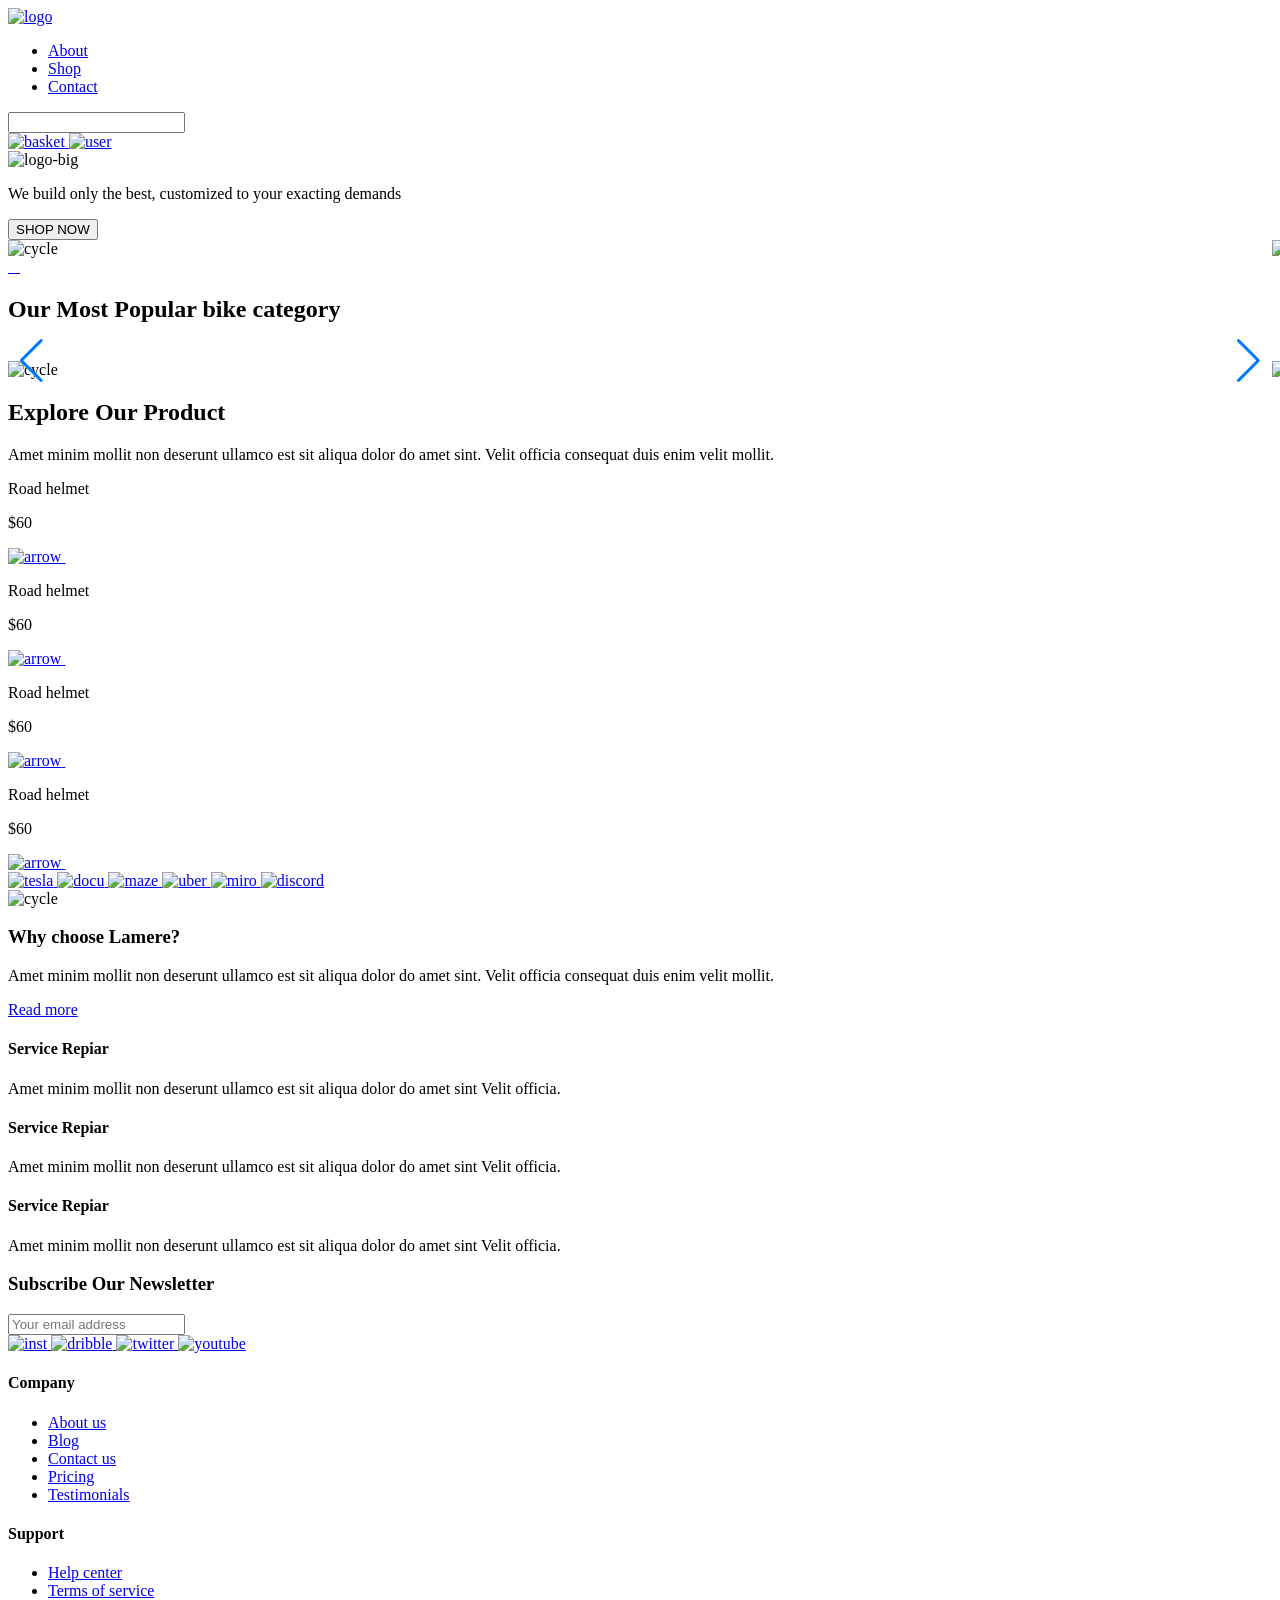
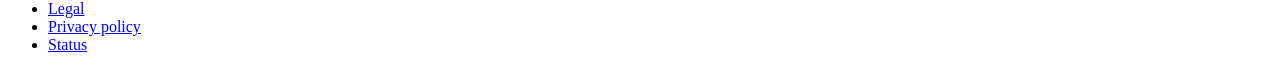
==== index.html @ ce0608e4 "Create index.html" ====
<!DOCTYPE html>
<html lang="ru">

<head>
   <title>LamereCycles</title>
   <meta http-equiv="Content-type" content="text/html;charset=UTF-8">
   <meta name="viewport" content="width=device-width">
   <link rel="stylesheet" href="https://cdn.jsdelivr.net/npm/swiper@9/swiper-bundle.min.css" />
   <link rel="stylesheet" href="./css/style.css">
   <link rel="shortcut icon" href="./favicon/favicon.ico">
</head>


<body>

   <div class="wrapper">
      <header class="header">
         <div class="container">
            <div class="header__row">
               <a class="header__logo" href="#">
                  <img src="./img/Icons/header-logo.svg" alt="logo">
               </a>
               <div class="header__burger">
                  <span></span>
               </div>
               <nav class="header__menu">
                  <ul class="header__list">
                     <li><a class="header__link contact-text" href="#about">About</a></li>
                     <li><a class="header__link contact-text" href="#shop">Shop</a></li>
                     <li><a class="header__link contact-text" href="#contact">Contact</a></li>
                  </ul>
               </nav>
               <div class="header__account">
                  <form action="#">
                     <input class="header__input" type="text">
                  </form>
                  <a class="header__basket" href="#">
                     <img src="./img/Icons/header-basket.svg" alt="basket">
                  </a>
                  <a class="header__user" href="#">
                     <img src="./img/Icons/header-user.svg" alt="user">
                  </a>
               </div>
            </div>
         </div>
      </header>
      <main class="content">
         <section class="about" id="about">
            <div class="container">
               <div class="about__wrapper">
                  <div class="about__row">
                     <div class="about__left">

                        <div class="about__title">

                           <img src="./img/Icons/about-logo.svg" alt="logo-big">
                        </div>
                        <p class="about__text text">
                           We build only the best, customized to your exacting demands
                        </p>
                        <button class="about__btn">SHOP NOW</button>
                     </div>
                     <div class="about__right">
                        <div class="about__right-wrapper">
                           <div class="about-slider swiper-container">
                              <div class="about-slider__wrapper swiper-wrapper">
                                 <div class="about-slider__slide swiper-slide">
                                    <div class="about-slider__img">
                                       <img src="./img/Content/about-cycle.png" alt="cycle">
                                    </div>
                                 </div>
                                 <div class="about-slider__slide swiper-slide">
                                    <div class="about-slider__img">
                                       <img src="./img/Content/about-cycle.png" alt="cycle">
                                    </div>
                                 </div>
                                 <div class="about-slider__slide swiper-slide">
                                    <div class="about-slider__img">
                                       <img src="./img/Content/about-cycle.png" alt="cycle">
                                    </div>
                                 </div>
                              </div>
                           </div>
                           <div class="about-pagination"></div>
                        </div>
                     </div>
                  </div>
                  <div class="about__links">
                     <a class="about__link" href="#">
                        <img src="./img/Icons/about-google.svg" alt="">
                     </a>
                     <a class="about__link" href="#">
                        <img src="./img/Icons/about-twitter.svg" alt="">
                     </a>
                     <a class="about__link" href="#">
                        <img src="./img/Icons/about-in.svg" alt="">
                     </a>
                     <a class="about__link" href="#">
                        <img src="./img/Icons/about-inst.svg" alt="">
                     </a>
                  </div>
               </div>
            </div>
         </section>

         <section class="category">

            <div class="container">
               <div class="category__wrapper">
                  <h2 class="category__title title">Our Most Popular bike category</h2>
                  <div class="category-slider swiper-container">
                     <div class="category-slider__wrapper swiper-wrapper">
                        <div class="category-slider__slide swiper-slide">
                           <div class="category-slider__img-row">
                              <div class="category-slider__left-wrapper">
                                 <div class="category-slider-in swiper-container">
                                    <div class="category-slider-in__wrapper swiper-wrapper">
                                       <div class="category-slider-in__slide swiper-slide">
                                          <div class="category-slider-in__img">
                                             <img src="./img/Content/category-1.jpg" alt="">
                                          </div>
                                       </div>
                                       <div class="category-slider-in__slide swiper-slide">
                                          <div class="category-slider-in__img">
                                             <img src="./img/Content/category-1.jpg" alt="">
                                          </div>
                                       </div>
                                       <div class="category-slider-in__slide swiper-slide">
                                          <div class="category-slider-in__img">
                                             <img src="./img/Content/category-1.jpg" alt="">
                                          </div>
                                       </div>
                                       <div class="category-slider-in__slide swiper-slide">
                                          <div class="category-slider-in__img">
                                             <img src="./img/Content/category-1.jpg" alt="">
                                          </div>
                                       </div>
                                    </div>

                                 </div>
                                 <div class="category-next swiper-button-next"></div>
                                 <div class="category-prev swiper-button-prev"></div>
                              </div>
                              <div class="category-slider__right">
                                 <img src="./img/Content/category-2.jpg" alt="cycle">
                              </div>
                           </div>
                        </div>
                        <div class="category-slider__slide swiper-slide">
                           <div class="category-slider__img-row">
                              <div class="category-slider__left-wrapper">
                                 <div class="category-slider-in swiper-container">
                                    <div class="category-slider-in__wrapper swiper-wrapper">
                                       <div class="category-slider-in__slide swiper-slide">
                                          <div class="category-slider-in__img">
                                             <img src="./img/Content/category-1.jpg" alt="">
                                          </div>
                                       </div>
                                       <div class="category-slider-in__slide swiper-slide">
                                          <div class="category-slider-in__img">
                                             <img src="./img/Content/category-1.jpg" alt="">
                                          </div>
                                       </div>
                                       <div class="category-slider-in__slide swiper-slide">
                                          <div class="category-slider-in__img">
                                             <img src="./img/Content/category-1.jpg" alt="">
                                          </div>
                                       </div>
                                       <div class="category-slider-in__slide swiper-slide">
                                          <div class="category-slider-in__img">
                                             <img src="./img/Content/category-1.jpg" alt="">
                                          </div>
                                       </div>
                                    </div>

                                 </div>
                                 <div class="category-next swiper-button-next"></div>
                                 <div class="category-prev swiper-button-prev"></div>
                              </div>
                              <div class="category-slider__right">
                                 <img src="./img/Content/category-2.jpg" alt="cycle">
                              </div>
                           </div>
                        </div>
                        <div class="category-slider__slide swiper-slide">
                           <div class="category-slider__img-row">
                              <div class="category-slider__left-wrapper">
                                 <div class="category-slider-in swiper-container">
                                    <div class="category-slider-in__wrapper swiper-wrapper">
                                       <div class="category-slider-in__slide swiper-slide">
                                          <div class="category-slider-in__img">
                                             <img src="./img/Content/category-1.jpg" alt="">
                                          </div>
                                       </div>
                                       <div class="category-slider-in__slide swiper-slide">
                                          <div class="category-slider-in__img">
                                             <img src="./img/Content/category-1.jpg" alt="">
                                          </div>
                                       </div>
                                       <div class="category-slider-in__slide swiper-slide">
                                          <div class="category-slider-in__img">
                                             <img src="./img/Content/category-1.jpg" alt="">
                                          </div>
                                       </div>
                                       <div class="category-slider-in__slide swiper-slide">
                                          <div class="category-slider-in__img">
                                             <img src="./img/Content/category-1.jpg" alt="">
                                          </div>
                                       </div>
                                    </div>

                                 </div>
                                 <div class="category-next swiper-button-next"></div>
                                 <div class="category-prev swiper-button-prev"></div>
                              </div>
                              <div class="category-slider__right">
                                 <img src="./img/Content/category-2.jpg" alt="cycle">
                              </div>
                           </div>
                        </div>
                        <div class="category-slider__slide swiper-slide">
                           <div class="category-slider__img-row">
                              <div class="category-slider__left-wrapper">
                                 <div class="category-slider-in swiper-container">
                                    <div class="category-slider-in__wrapper swiper-wrapper">
                                       <div class="category-slider-in__slide swiper-slide">
                                          <div class="category-slider-in__img">
                                             <img src="./img/Content/category-1.jpg" alt="">
                                          </div>
                                       </div>
                                       <div class="category-slider-in__slide swiper-slide">
                                          <div class="category-slider-in__img">
                                             <img src="./img/Content/category-1.jpg" alt="">
                                          </div>
                                       </div>
                                       <div class="category-slider-in__slide swiper-slide">
                                          <div class="category-slider-in__img">
                                             <img src="./img/Content/category-1.jpg" alt="">
                                          </div>
                                       </div>
                                       <div class="category-slider-in__slide swiper-slide">
                                          <div class="category-slider-in__img">
                                             <img src="./img/Content/category-1.jpg" alt="">
                                          </div>
                                       </div>
                                    </div>

                                 </div>
                                 <div class="category-next swiper-button-next"></div>
                                 <div class="category-prev swiper-button-prev"></div>
                              </div>
                              <div class="category-slider__right">
                                 <img src="./img/Content/category-2.jpg" alt="cycle">
                              </div>
                           </div>
                        </div>

                     </div>
                  </div>
                  <div class="category-pagination swiper-pagination"></div>

               </div>
            </div>
         </section>


         <section class="explore" id="shop">
            <div class="container">
               <div class="explore__content">
                  <h2 class="explore__title title">Explore Our Product</h2>
                  <div class="explore__text text">Amet minim mollit non deserunt ullamco est sit aliqua dolor do amet
                     sint. Velit officia consequat duis enim velit mollit. </div>
               </div>
               <div class="explore__wrapper">
                  <div class="explore__row">
                     <div class="explore__item explore__item--helmet">
                        <div class="explore__item-content">
                           <p class="explore__item-text">Road helmet </p>
                           <p class="explore__item-price">$60</p>

                        </div>
                        <a class="explore__item-arrow" href="#">
                           <img src="./img/Icons/explore-arrow.svg" alt="arrow">
                        </a>
                        <img src="./img/Content/explore-helmet.jpg" alt="">
                     </div>
                     <div class="explore__item explore__item--bottle">
                        <div class="explore__item-content">
                           <p class="explore__item-text">Road helmet </p>
                           <p class="explore__item-price">$60</p>
                        </div>
                        <a class="explore__item-arrow" href="#">
                           <img src="./img/Icons/explore-arrow.svg" alt="arrow">
                        </a>
                        <img src="./img/Content/explore-bottle.jpg" alt="">
                     </div>
                     <div class="explore__item explore__item--pump">
                        <div class="explore__item-content">
                           <p class="explore__item-text">Road helmet </p>
                           <p class="explore__item-price">$60</p>
                        </div>
                        <a class="explore__item-arrow" href="#">
                           <img src="./img/Icons/explore-arrow.svg" alt="arrow">
                        </a>
                        <img src="./img/Content/explore-pump.jpg" alt="">
                     </div>
                     <div class="explore__item explore__item--kit">
                        <div class="explore__item-content">
                           <p class="explore__item-text">Road helmet </p>
                           <p class="explore__item-price">$60</p>
                        </div>
                        <a class="explore__item-arrow" href="#">
                           <img src="./img/Icons/explore-arrow.svg" alt="arrow">
                        </a>
                        <img src="./img/Content/explore-kit.jpg" alt="">
                     </div>

                  </div>
               </div>
            </div>
         </section>


         <section class="choose">
            <div class="container">
               <div class="choose__wrapper">
                  <div class="choose__companies">
                     <a class="choose__img-companies" href="#">
                        <img src="./img/Icons/choose-tesla.svg" alt="tesla">
                     </a>
                     <a class="choose__img-companies" href="#">
                        <img src="./img/Icons/choose-docu.svg" alt="docu">
                     </a>
                     <a class="choose__img-companies" href="#">
                        <img src="./img/Icons/choose-maze.svg" alt="maze">
                     </a>
                     <a class="choose__img-companies" href="#">
                        <img src="./img/Icons/choose-uber.svg" alt="uber">
                     </a>
                     <a class="choose__img-companies" href="#">
                        <img src="./img/Icons/choose-miro.svg" alt="miro">
                     </a>
                     <a class="choose__img-companies" href="#">
                        <img src="./img/Icons/choose-discord.svg" alt="discord">
                     </a>
                  </div>
                  <div class="choose__row">
                     <div class="choose__left">
                        <div class="choose__img">
                           <img src="./img/Content/choose-cycle.jpg" alt="cycle">
                        </div>
                     </div>
                     <div class="choose__right">
                        <h3 class="choose__title title">Why choose Lamere?</h3>
                        <p class="choose__text text">Amet minim mollit non deserunt ullamco est sit aliqua dolor do amet
                           sint. Velit officia consequat duis enim velit mollit. </p>
                        <a class="choose__link text" href="#">Read more</a>
                     </div>
                  </div>
                  <div class="choose__products">
                     <div class="choose__product">
                        <h4 class="choose__product-title title">Service Repiar</h4>
                        <p class="choose__product-text text">
                           Amet minim mollit non deserunt ullamco est sit aliqua dolor do amet sint Velit officia.
                        </p>
                     </div>
                     <div class="choose__product">
                        <h4 class="choose__product-title title">Service Repiar</h4>
                        <p class="choose__product-text text">
                           Amet minim mollit non deserunt ullamco est sit aliqua dolor do amet sint Velit officia.
                        </p>
                     </div>
                     <div class="choose__product">
                        <h4 class="choose__product-title title">Service Repiar</h4>
                        <p class="choose__product-text text">
                           Amet minim mollit non deserunt ullamco est sit aliqua dolor do amet sint Velit officia.
                        </p>
                     </div>
                  </div>
               </div>
            </div>
         </section>
      </main>
      <footer class="footer" id="contact">
         <div class="container">
            <div class="footer__wrapper">
               <div class="footer__row">
                  <div class="footer__subscribe">
                     <h3 class="footer__title">Subscribe Our Newsletter</h3>
                     <div class="footer__input">
                        <input type="text" placeholder="Your email address">
                     </div>
                     <div class="footer__logos">
                        <a class="footer__logo" href="#">
                           <img src="./img/Icons/footer-inst.svg" alt="inst">
                        </a>
                        <a class="footer__logo" href="#">
                           <img src="./img/Icons/footer-dribbble.svg" alt="dribble">
                        </a>
                        <a class="footer__logo" href="#">
                           <img src="./img/Icons/footer-twitter.svg" alt="twitter">
                        </a>
                        <a class="footer__logo" href="#">
                           <img src="./img/Icons/footer-youtube.svg" alt="youtube">
                        </a>
                     </div>
                  </div>
                  <div class="footer__info">
                     <div class="footer__item">
                        <h4 class="footer__subtitle">Company</h4>
                        <ul class="footer__list">
                           <li><a class="footer__link" href="#">About us</a></li>
                           <li><a class="footer__link" href="#">Blog</a></li>
                           <li><a class="footer__link" href="#">Contact us</a></li>
                           <li><a class="footer__link" href="#">Pricing</a></li>
                           <li><a class="footer__link" href="#">Testimonials</a></li>
                        </ul>
                     </div>
                     <div class="footer__item">
                        <h4 class="footer__subtitle">Support</h4>
                        <ul class="footer__list">
                           <li><a class="footer__link" href="#">Help center</a></li>
                           <li><a class="footer__link" href="#">Terms of service</a></li>
                           <li><a class="footer__link" href="#">Legal</a></li>
                           <li><a class="footer__link" href="#">Privacy policy</a></li>
                           <li><a class="footer__link" href="#">Status</a></li>
                        </ul>
                     </div>
                  </div>
               </div>
            </div>
         </div>
      </footer>
   </div>
   <script src="https://cdn.jsdelivr.net/npm/swiper@9/swiper-bundle.min.js"></script>
   <script src="./js/jquery-3.6.3.min.js"></script>
   <script src="./js/main.js"></script>
</body>

</html>
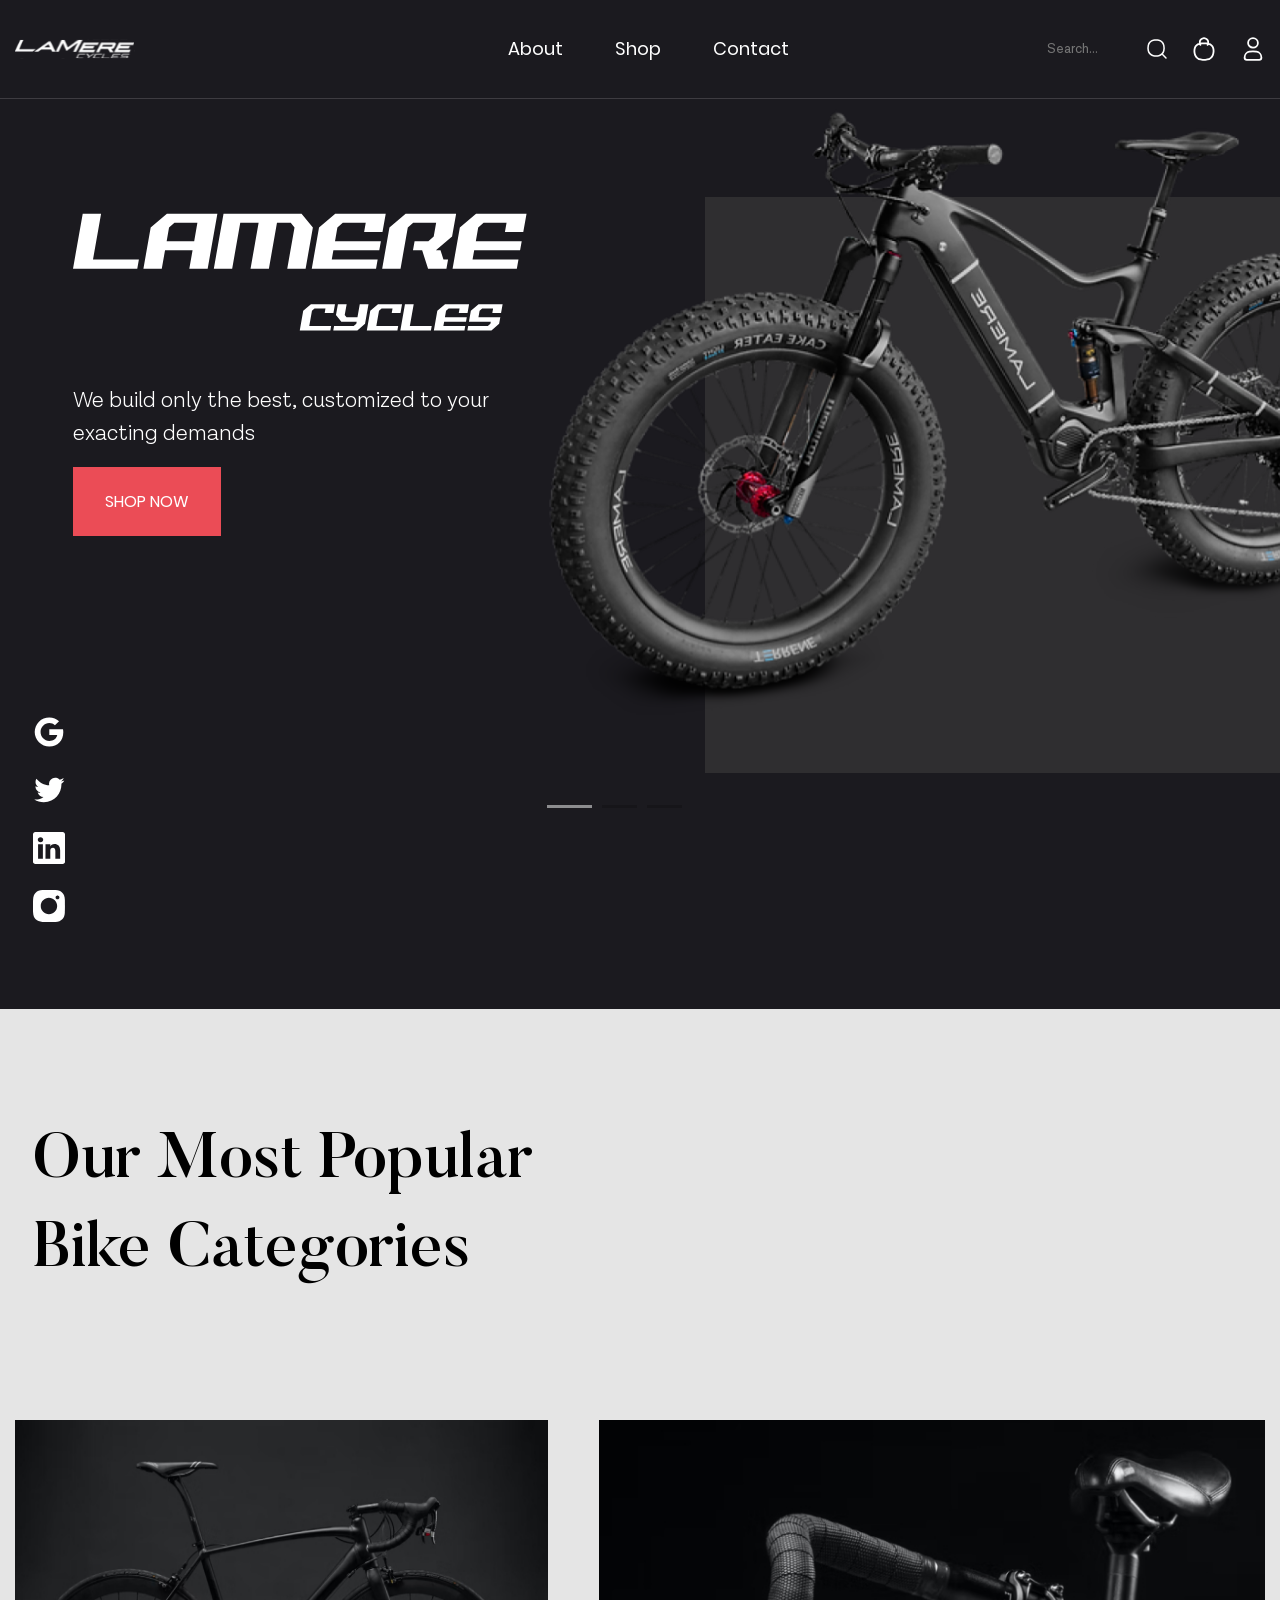
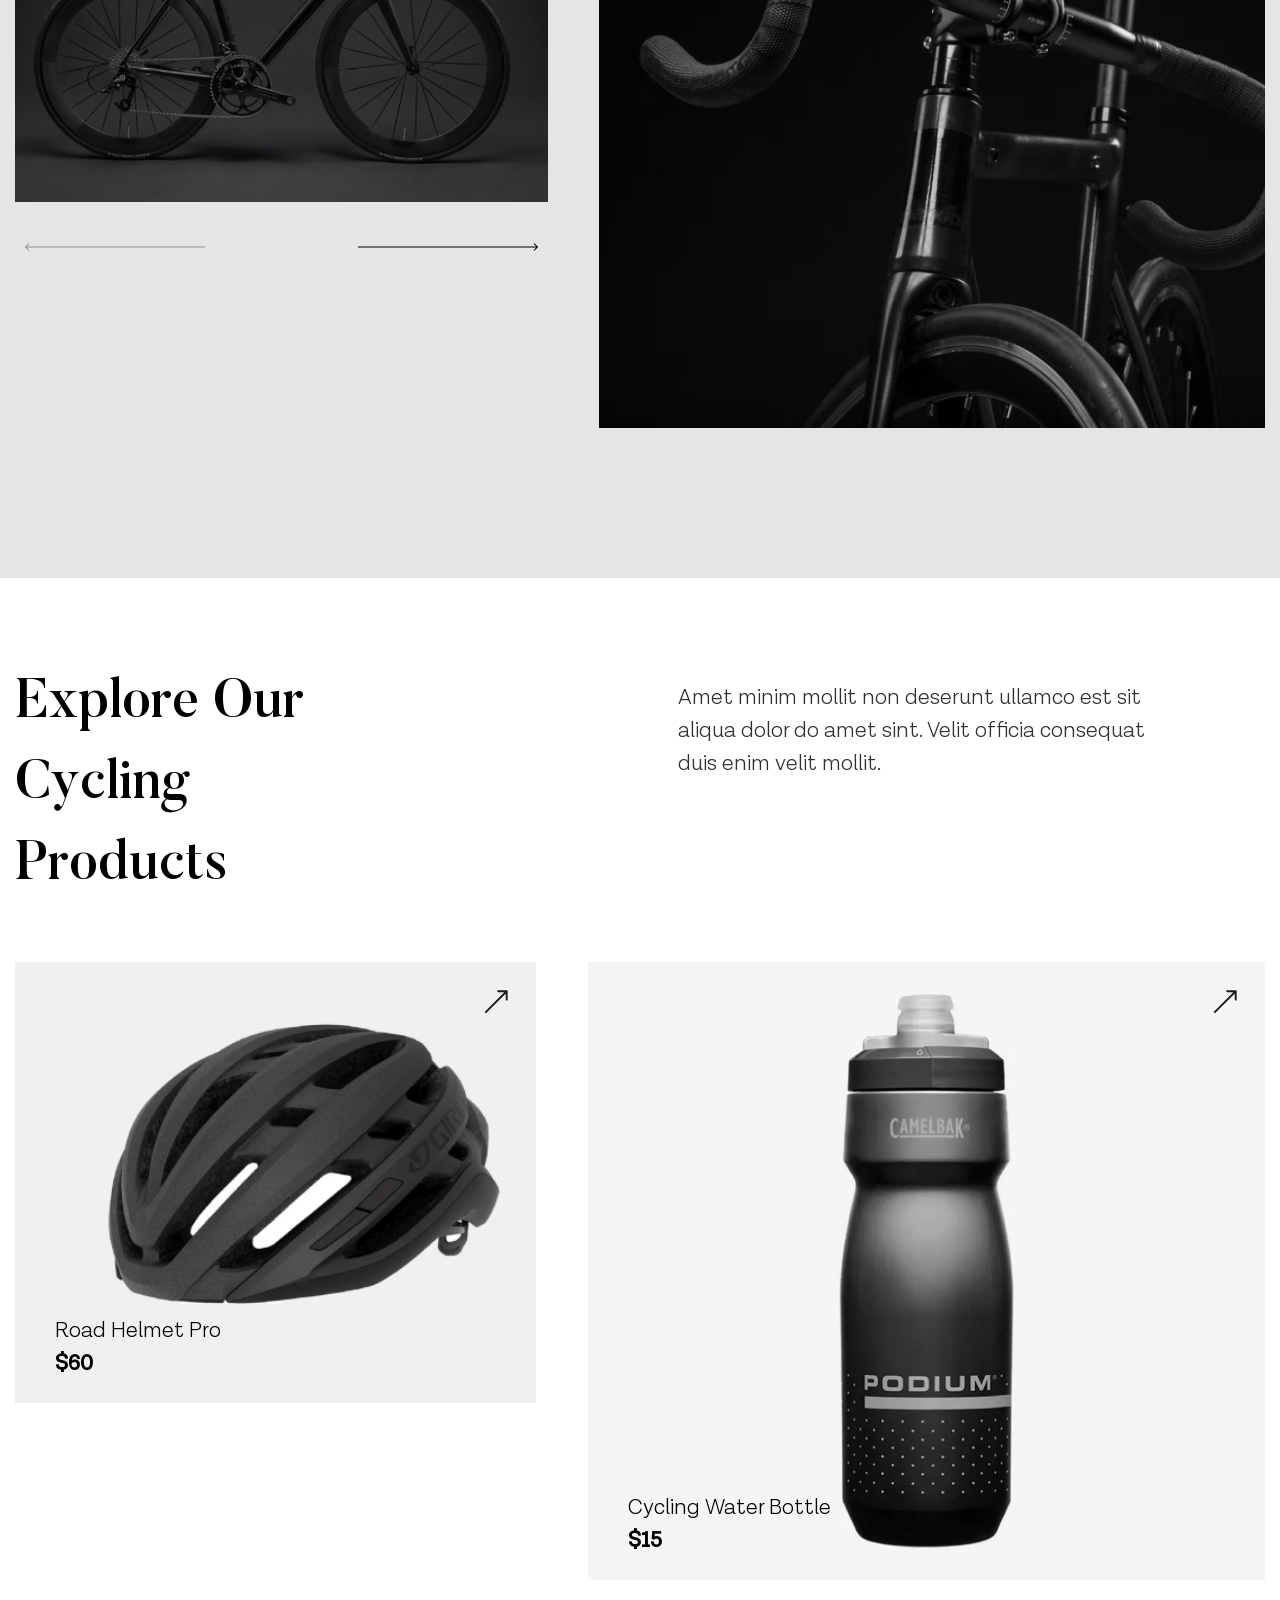
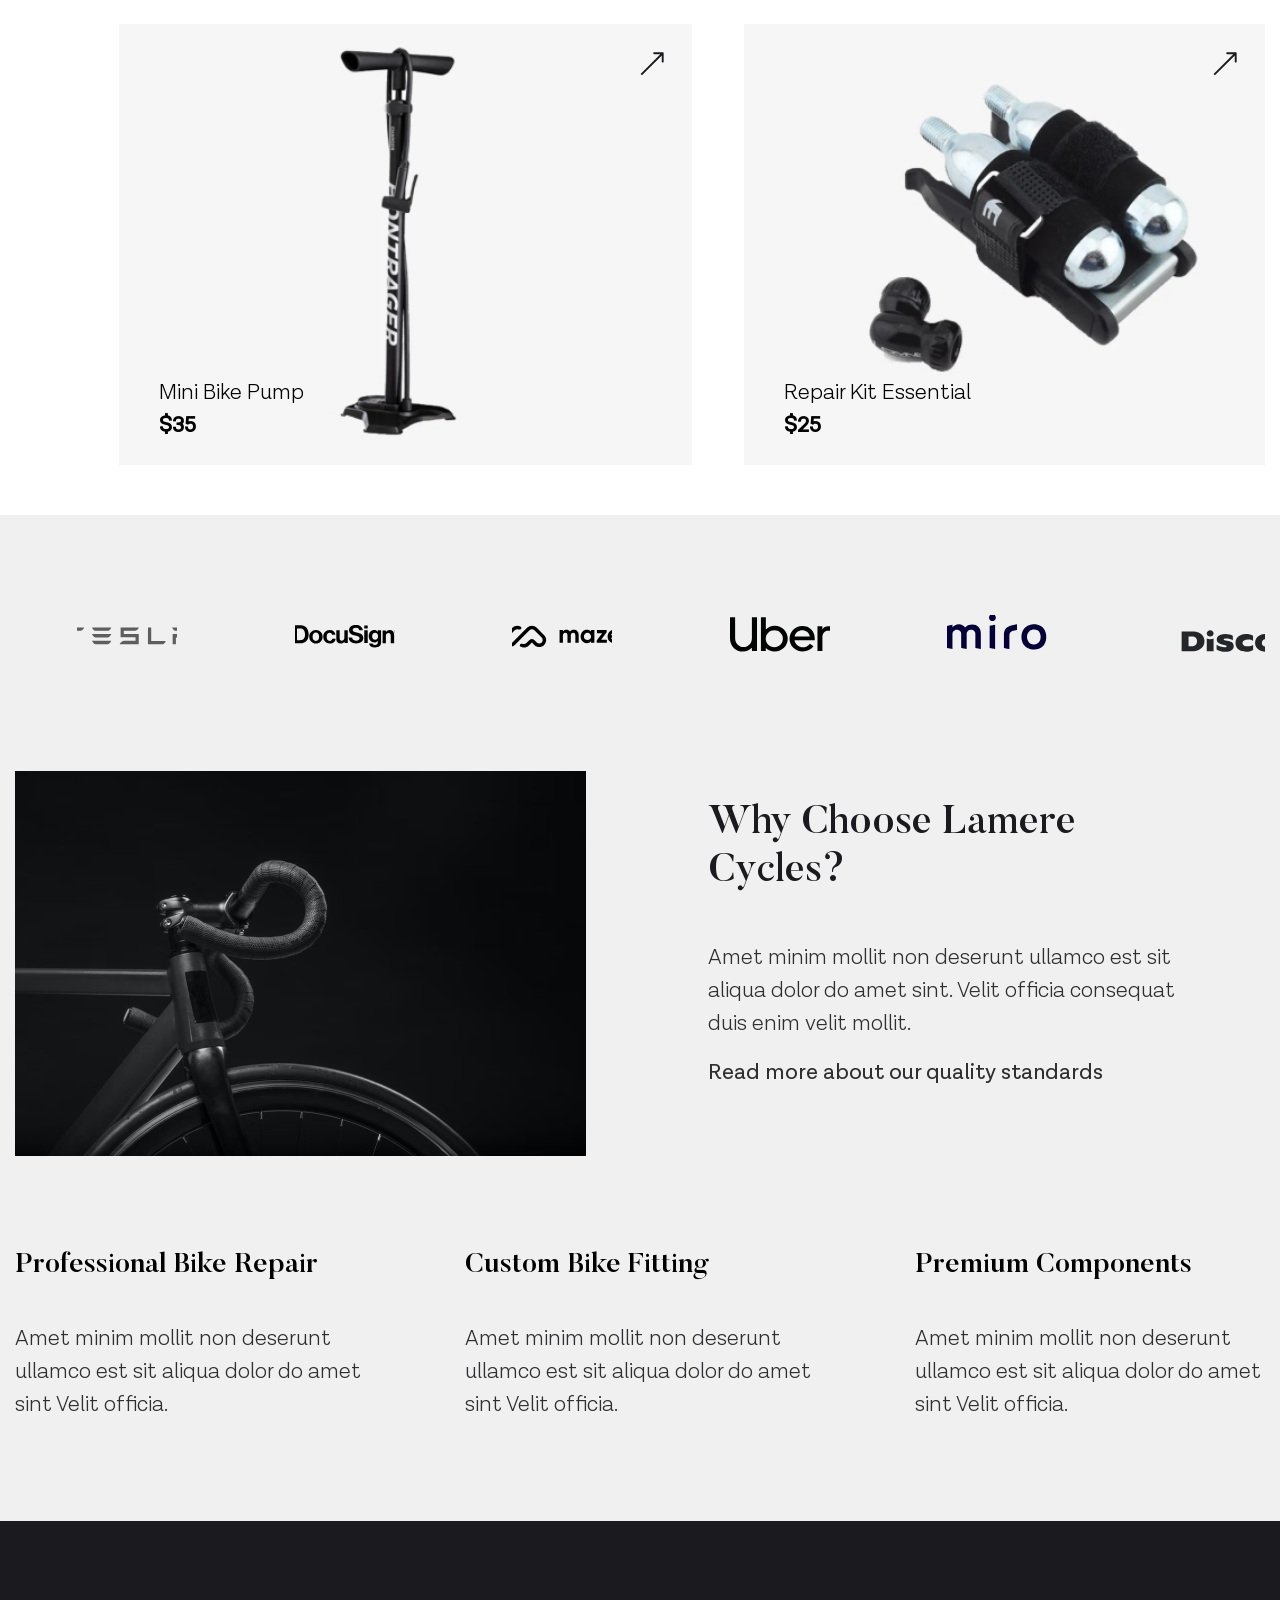
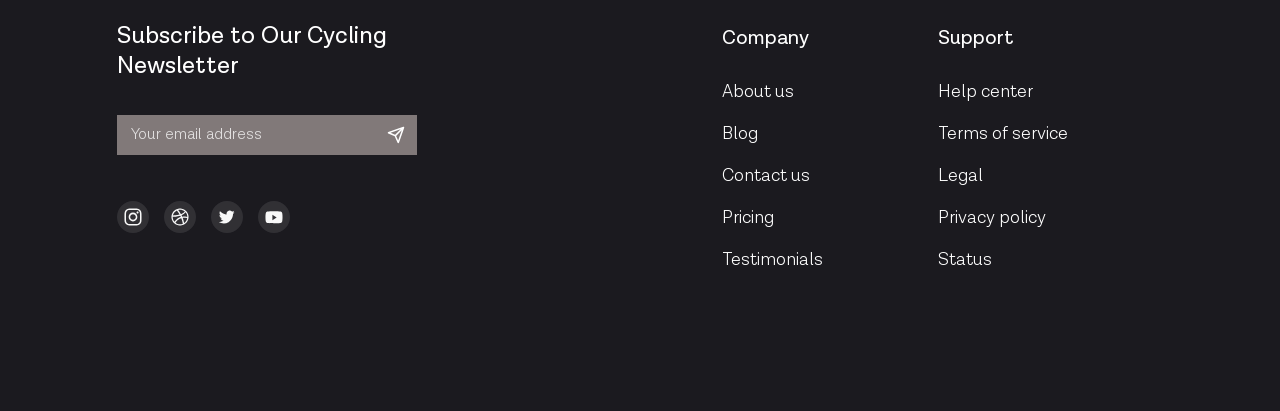
==== commit 0265b3e4: "Update index.html" ====
--- a/index.html
+++ b/index.html
@@ -2,28 +2,40 @@
 <html lang="ru">
 
 <head>
-   <title>LamereCycles</title>
+   <title>LamereCycles - Premium Custom Bicycles & Cycling Accessories</title>
    <meta http-equiv="Content-type" content="text/html;charset=UTF-8">
-   <meta name="viewport" content="width=device-width">
+   <meta name="viewport" content="width=device-width, initial-scale=1.0">
+   <meta name="description" content="LamereCycles - создаем лучшие велосипеды, customized to your exacting demands. Premium bicycles, cycling accessories and repair services.">
+   <meta name="keywords" content="велосипеды, cycling, bicycles, bike shop, cycling accessories, bike repair, custom bikes">
+   <link rel="canonical" href="https://lamerecycles.com/">
+   <meta property="og:title" content="LamereCycles - Premium Custom Bicycles">
+   <meta property="og:description" content="We build only the best bicycles, customized to your exacting demands">
+   <meta property="og:type" content="website">
+   <meta property="og:url" content="https://lamerecycles.com/">
+   <meta property="og:image" content="https://lamerecycles.com/img/Content/about-cycle.png">
+   <meta name="twitter:card" content="summary_large_image">
+   <meta name="twitter:title" content="LamereCycles - Premium Custom Bicycles">
+   <meta name="twitter:description" content="We build only the best bicycles, customized to your exacting demands">
+   <meta name="twitter:image" content="https://lamerecycles.com/img/Content/about-cycle.png">
+   
    <link rel="stylesheet" href="https://cdn.jsdelivr.net/npm/swiper@9/swiper-bundle.min.css" />
    <link rel="stylesheet" href="./css/style.css">
    <link rel="shortcut icon" href="./favicon/favicon.ico">
+   <link rel="preload" href="./img/Icons/header-logo.svg" as="image">
 </head>
 
-
 <body>
-
    <div class="wrapper">
-      <header class="header">
+      <header class="header" role="banner">
          <div class="container">
             <div class="header__row">
-               <a class="header__logo" href="#">
-                  <img src="./img/Icons/header-logo.svg" alt="logo">
+               <a class="header__logo" href="#" aria-label="LamereCycles Home">
+                  <img src="./img/Icons/header-logo.svg" alt="LamereCycles Logo" width="120" height="40">
                </a>
                <div class="header__burger">
                   <span></span>
                </div>
-               <nav class="header__menu">
+               <nav class="header__menu" role="navigation" aria-label="Main Navigation">
                   <ul class="header__list">
                      <li><a class="header__link contact-text" href="#about">About</a></li>
                      <li><a class="header__link contact-text" href="#shop">Shop</a></li>
@@ -31,34 +43,35 @@
                   </ul>
                </nav>
                <div class="header__account">
-                  <form action="#">
-                     <input class="header__input" type="text">
+                  <form action="#" role="search">
+                     <label for="search-input" class="visually-hidden">Search products</label>
+                     <input class="header__input" id="search-input" type="text" placeholder="Search..." aria-label="Search products">
                   </form>
-                  <a class="header__basket" href="#">
-                     <img src="./img/Icons/header-basket.svg" alt="basket">
+                  <a class="header__basket" href="#" aria-label="Shopping cart">
+                     <img src="./img/Icons/header-basket.svg" alt="Shopping cart" width="24" height="24">
                   </a>
-                  <a class="header__user" href="#">
-                     <img src="./img/Icons/header-user.svg" alt="user">
+                  <a class="header__user" href="#" aria-label="User account">
+                     <img src="./img/Icons/header-user.svg" alt="User account" width="24" height="24">
                   </a>
                </div>
             </div>
          </div>
       </header>
-      <main class="content">
+      
+      <main class="content" role="main">
          <section class="about" id="about">
             <div class="container">
                <div class="about__wrapper">
                   <div class="about__row">
                      <div class="about__left">
-
                         <div class="about__title">
-
-                           <img src="./img/Icons/about-logo.svg" alt="logo-big">
+                           <h1 class="visually-hidden">LamereCycles - Premium Custom Bicycles</h1>
+                           <img src="./img/Icons/about-logo.svg" alt="LamereCycles - Premium Custom Bicycles" width="300" height="80">
                         </div>
                         <p class="about__text text">
                            We build only the best, customized to your exacting demands
                         </p>
-                        <button class="about__btn">SHOP NOW</button>
+                        <a href="#shop" class="about__btn">SHOP NOW</a>
                      </div>
                      <div class="about__right">
                         <div class="about__right-wrapper">
@@ -66,17 +79,17 @@
                               <div class="about-slider__wrapper swiper-wrapper">
                                  <div class="about-slider__slide swiper-slide">
                                     <div class="about-slider__img">
-                                       <img src="./img/Content/about-cycle.png" alt="cycle">
+                                       <img src="./img/Content/about-cycle.png" alt="Custom road bicycle LamereCycles Pro model" width="600" height="400">
                                     </div>
                                  </div>
                                  <div class="about-slider__slide swiper-slide">
                                     <div class="about-slider__img">
-                                       <img src="./img/Content/about-cycle.png" alt="cycle">
+                                       <img src="./img/Content/about-cycle.png" alt="Custom mountain bike LamereCycles Trail model" width="600" height="400">
                                     </div>
                                  </div>
                                  <div class="about-slider__slide swiper-slide">
                                     <div class="about-slider__img">
-                                       <img src="./img/Content/about-cycle.png" alt="cycle">
+                                       <img src="./img/Content/about-cycle.png" alt="Custom city bicycle LamereCycles Urban model" width="600" height="400">
                                     </div>
                                  </div>
                               </div>
@@ -86,17 +99,17 @@
                      </div>
                   </div>
                   <div class="about__links">
-                     <a class="about__link" href="#">
-                        <img src="./img/Icons/about-google.svg" alt="">
-                     </a>
-                     <a class="about__link" href="#">
-                        <img src="./img/Icons/about-twitter.svg" alt="">
-                     </a>
-                     <a class="about__link" href="#">
-                        <img src="./img/Icons/about-in.svg" alt="">
-                     </a>
-                     <a class="about__link" href="#">
-                        <img src="./img/Icons/about-inst.svg" alt="">
+                     <a class="about__link" href="#" aria-label="Follow us on Google">
+                        <img src="./img/Icons/about-google.svg" alt="Google" width="32" height="32">
+                     </a>
+                     <a class="about__link" href="#" aria-label="Follow us on Twitter">
+                        <img src="./img/Icons/about-twitter.svg" alt="Twitter" width="32" height="32">
+                     </a>
+                     <a class="about__link" href="#" aria-label="Follow us on LinkedIn">
+                        <img src="./img/Icons/about-in.svg" alt="LinkedIn" width="32" height="32">
+                     </a>
+                     <a class="about__link" href="#" aria-label="Follow us on Instagram">
+                        <img src="./img/Icons/about-inst.svg" alt="Instagram" width="32" height="32">
                      </a>
                   </div>
                </div>
@@ -104,10 +117,9 @@
          </section>
 
          <section class="category">
-
             <div class="container">
                <div class="category__wrapper">
-                  <h2 class="category__title title">Our Most Popular bike category</h2>
+                  <h2 class="category__title title">Our Most Popular Bike Categories</h2>
                   <div class="category-slider swiper-container">
                      <div class="category-slider__wrapper swiper-wrapper">
                         <div class="category-slider__slide swiper-slide">
@@ -117,157 +129,45 @@
                                     <div class="category-slider-in__wrapper swiper-wrapper">
                                        <div class="category-slider-in__slide swiper-slide">
                                           <div class="category-slider-in__img">
-                                             <img src="./img/Content/category-1.jpg" alt="">
+                                             <img src="./img/Content/category-1.jpg" alt="Road bike detailed view" width="400" height="300">
                                           </div>
                                        </div>
                                        <div class="category-slider-in__slide swiper-slide">
                                           <div class="category-slider-in__img">
-                                             <img src="./img/Content/category-1.jpg" alt="">
+                                             <img src="./img/Content/category-1.jpg" alt="Road bike side view" width="400" height="300">
                                           </div>
                                        </div>
                                        <div class="category-slider-in__slide swiper-slide">
                                           <div class="category-slider-in__img">
-                                             <img src="./img/Content/category-1.jpg" alt="">
+                                             <img src="./img/Content/category-1.jpg" alt="Road bike components" width="400" height="300">
                                           </div>
                                        </div>
                                        <div class="category-slider-in__slide swiper-slide">
                                           <div class="category-slider-in__img">
-                                             <img src="./img/Content/category-1.jpg" alt="">
+                                             <img src="./img/Content/category-1.jpg" alt="Road bike in action" width="400" height="300">
                                           </div>
                                        </div>
                                     </div>
-
                                  </div>
                                  <div class="category-next swiper-button-next"></div>
                                  <div class="category-prev swiper-button-prev"></div>
                               </div>
                               <div class="category-slider__right">
-                                 <img src="./img/Content/category-2.jpg" alt="cycle">
+                                 <img src="./img/Content/category-2.jpg" alt="Road bicycle full view" width="500" height="400">
                               </div>
                            </div>
                         </div>
-                        <div class="category-slider__slide swiper-slide">
-                           <div class="category-slider__img-row">
-                              <div class="category-slider__left-wrapper">
-                                 <div class="category-slider-in swiper-container">
-                                    <div class="category-slider-in__wrapper swiper-wrapper">
-                                       <div class="category-slider-in__slide swiper-slide">
-                                          <div class="category-slider-in__img">
-                                             <img src="./img/Content/category-1.jpg" alt="">
-                                          </div>
-                                       </div>
-                                       <div class="category-slider-in__slide swiper-slide">
-                                          <div class="category-slider-in__img">
-                                             <img src="./img/Content/category-1.jpg" alt="">
-                                          </div>
-                                       </div>
-                                       <div class="category-slider-in__slide swiper-slide">
-                                          <div class="category-slider-in__img">
-                                             <img src="./img/Content/category-1.jpg" alt="">
-                                          </div>
-                                       </div>
-                                       <div class="category-slider-in__slide swiper-slide">
-                                          <div class="category-slider-in__img">
-                                             <img src="./img/Content/category-1.jpg" alt="">
-                                          </div>
-                                       </div>
-                                    </div>
-
-                                 </div>
-                                 <div class="category-next swiper-button-next"></div>
-                                 <div class="category-prev swiper-button-prev"></div>
-                              </div>
-                              <div class="category-slider__right">
-                                 <img src="./img/Content/category-2.jpg" alt="cycle">
-                              </div>
-                           </div>
-                        </div>
-                        <div class="category-slider__slide swiper-slide">
-                           <div class="category-slider__img-row">
-                              <div class="category-slider__left-wrapper">
-                                 <div class="category-slider-in swiper-container">
-                                    <div class="category-slider-in__wrapper swiper-wrapper">
-                                       <div class="category-slider-in__slide swiper-slide">
-                                          <div class="category-slider-in__img">
-                                             <img src="./img/Content/category-1.jpg" alt="">
-                                          </div>
-                                       </div>
-                                       <div class="category-slider-in__slide swiper-slide">
-                                          <div class="category-slider-in__img">
-                                             <img src="./img/Content/category-1.jpg" alt="">
-                                          </div>
-                                       </div>
-                                       <div class="category-slider-in__slide swiper-slide">
-                                          <div class="category-slider-in__img">
-                                             <img src="./img/Content/category-1.jpg" alt="">
-                                          </div>
-                                       </div>
-                                       <div class="category-slider-in__slide swiper-slide">
-                                          <div class="category-slider-in__img">
-                                             <img src="./img/Content/category-1.jpg" alt="">
-                                          </div>
-                                       </div>
-                                    </div>
-
-                                 </div>
-                                 <div class="category-next swiper-button-next"></div>
-                                 <div class="category-prev swiper-button-prev"></div>
-                              </div>
-                              <div class="category-slider__right">
-                                 <img src="./img/Content/category-2.jpg" alt="cycle">
-                              </div>
-                           </div>
-                        </div>
-                        <div class="category-slider__slide swiper-slide">
-                           <div class="category-slider__img-row">
-                              <div class="category-slider__left-wrapper">
-                                 <div class="category-slider-in swiper-container">
-                                    <div class="category-slider-in__wrapper swiper-wrapper">
-                                       <div class="category-slider-in__slide swiper-slide">
-                                          <div class="category-slider-in__img">
-                                             <img src="./img/Content/category-1.jpg" alt="">
-                                          </div>
-                                       </div>
-                                       <div class="category-slider-in__slide swiper-slide">
-                                          <div class="category-slider-in__img">
-                                             <img src="./img/Content/category-1.jpg" alt="">
-                                          </div>
-                                       </div>
-                                       <div class="category-slider-in__slide swiper-slide">
-                                          <div class="category-slider-in__img">
-                                             <img src="./img/Content/category-1.jpg" alt="">
-                                          </div>
-                                       </div>
-                                       <div class="category-slider-in__slide swiper-slide">
-                                          <div class="category-slider-in__img">
-                                             <img src="./img/Content/category-1.jpg" alt="">
-                                          </div>
-                                       </div>
-                                    </div>
-
-                                 </div>
-                                 <div class="category-next swiper-button-next"></div>
-                                 <div class="category-prev swiper-button-prev"></div>
-                              </div>
-                              <div class="category-slider__right">
-                                 <img src="./img/Content/category-2.jpg" alt="cycle">
-                              </div>
-                           </div>
-                        </div>
-
                      </div>
                   </div>
                   <div class="category-pagination swiper-pagination"></div>
-
                </div>
             </div>
          </section>
-
 
          <section class="explore" id="shop">
             <div class="container">
                <div class="explore__content">
-                  <h2 class="explore__title title">Explore Our Product</h2>
+                  <h2 class="explore__title title">Explore Our Cycling Products</h2>
                   <div class="explore__text text">Amet minim mollit non deserunt ullamco est sit aliqua dolor do amet
                      sint. Velit officia consequat duis enim velit mollit. </div>
                </div>
@@ -275,103 +175,100 @@
                   <div class="explore__row">
                      <div class="explore__item explore__item--helmet">
                         <div class="explore__item-content">
-                           <p class="explore__item-text">Road helmet </p>
+                           <p class="explore__item-text">Road Helmet Pro</p>
                            <p class="explore__item-price">$60</p>
-
-                        </div>
-                        <a class="explore__item-arrow" href="#">
-                           <img src="./img/Icons/explore-arrow.svg" alt="arrow">
-                        </a>
-                        <img src="./img/Content/explore-helmet.jpg" alt="">
+                        </div>
+                        <a class="explore__item-arrow" href="#" aria-label="View Road Helmet Pro details">
+                           <img src="./img/Icons/explore-arrow.svg" alt="View details" width="20" height="20">
+                        </a>
+                        <img src="./img/Content/explore-helmet.jpg" alt="LamereCycles Road Helmet Pro safety certified" width="280" height="280">
                      </div>
                      <div class="explore__item explore__item--bottle">
                         <div class="explore__item-content">
-                           <p class="explore__item-text">Road helmet </p>
-                           <p class="explore__item-price">$60</p>
-                        </div>
-                        <a class="explore__item-arrow" href="#">
-                           <img src="./img/Icons/explore-arrow.svg" alt="arrow">
-                        </a>
-                        <img src="./img/Content/explore-bottle.jpg" alt="">
+                           <p class="explore__item-text">Cycling Water Bottle</p>
+                           <p class="explore__item-price">$15</p>
+                        </div>
+                        <a class="explore__item-arrow" href="#" aria-label="View Cycling Water Bottle details">
+                           <img src="./img/Icons/explore-arrow.svg" alt="View details" width="20" height="20">
+                        </a>
+                        <img src="./img/Content/explore-bottle.jpg" alt="Insulated cycling water bottle BPA-free" width="280" height="280">
                      </div>
                      <div class="explore__item explore__item--pump">
                         <div class="explore__item-content">
-                           <p class="explore__item-text">Road helmet </p>
-                           <p class="explore__item-price">$60</p>
-                        </div>
-                        <a class="explore__item-arrow" href="#">
-                           <img src="./img/Icons/explore-arrow.svg" alt="arrow">
-                        </a>
-                        <img src="./img/Content/explore-pump.jpg" alt="">
+                           <p class="explore__item-text">Mini Bike Pump</p>
+                           <p class="explore__item-price">$35</p>
+                        </div>
+                        <a class="explore__item-arrow" href="#" aria-label="View Mini Bike Pump details">
+                           <img src="./img/Icons/explore-arrow.svg" alt="View details" width="20" height="20">
+                        </a>
+                        <img src="./img/Content/explore-pump.jpg" alt="Portable mini bike pump for road and mountain bikes" width="280" height="280">
                      </div>
                      <div class="explore__item explore__item--kit">
                         <div class="explore__item-content">
-                           <p class="explore__item-text">Road helmet </p>
-                           <p class="explore__item-price">$60</p>
-                        </div>
-                        <a class="explore__item-arrow" href="#">
-                           <img src="./img/Icons/explore-arrow.svg" alt="arrow">
-                        </a>
-                        <img src="./img/Content/explore-kit.jpg" alt="">
-                     </div>
-
+                           <p class="explore__item-text">Repair Kit Essential</p>
+                           <p class="explore__item-price">$25</p>
+                        </div>
+                        <a class="explore__item-arrow" href="#" aria-label="View Repair Kit Essential details">
+                           <img src="./img/Icons/explore-arrow.svg" alt="View details" width="20" height="20">
+                        </a>
+                        <img src="./img/Content/explore-kit.jpg" alt="Bicycle repair kit with tools and patches" width="280" height="280">
+                     </div>
                   </div>
                </div>
             </div>
          </section>
-
 
          <section class="choose">
             <div class="container">
                <div class="choose__wrapper">
                   <div class="choose__companies">
-                     <a class="choose__img-companies" href="#">
-                        <img src="./img/Icons/choose-tesla.svg" alt="tesla">
-                     </a>
-                     <a class="choose__img-companies" href="#">
-                        <img src="./img/Icons/choose-docu.svg" alt="docu">
-                     </a>
-                     <a class="choose__img-companies" href="#">
-                        <img src="./img/Icons/choose-maze.svg" alt="maze">
-                     </a>
-                     <a class="choose__img-companies" href="#">
-                        <img src="./img/Icons/choose-uber.svg" alt="uber">
-                     </a>
-                     <a class="choose__img-companies" href="#">
-                        <img src="./img/Icons/choose-miro.svg" alt="miro">
-                     </a>
-                     <a class="choose__img-companies" href="#">
-                        <img src="./img/Icons/choose-discord.svg" alt="discord">
+                     <a class="choose__img-companies" href="#" aria-label="Tesla partnership">
+                        <img src="./img/Icons/choose-tesla.svg" alt="Tesla" width="100" height="40">
+                     </a>
+                     <a class="choose__img-companies" href="#" aria-label="DocuSign partnership">
+                        <img src="./img/Icons/choose-docu.svg" alt="DocuSign" width="100" height="40">
+                     </a>
+                     <a class="choose__img-companies" href="#" aria-label="Maze partnership">
+                        <img src="./img/Icons/choose-maze.svg" alt="Maze" width="100" height="40">
+                     </a>
+                     <a class="choose__img-companies" href="#" aria-label="Uber partnership">
+                        <img src="./img/Icons/choose-uber.svg" alt="Uber" width="100" height="40">
+                     </a>
+                     <a class="choose__img-companies" href="#" aria-label="Miro partnership">
+                        <img src="./img/Icons/choose-miro.svg" alt="Miro" width="100" height="40">
+                     </a>
+                     <a class="choose__img-companies" href="#" aria-label="Discord partnership">
+                        <img src="./img/Icons/choose-discord.svg" alt="Discord" width="100" height="40">
                      </a>
                   </div>
                   <div class="choose__row">
                      <div class="choose__left">
                         <div class="choose__img">
-                           <img src="./img/Content/choose-cycle.jpg" alt="cycle">
+                           <img src="./img/Content/choose-cycle.jpg" alt="Custom built LamereCycles premium bicycle" width="600" height="400">
                         </div>
                      </div>
                      <div class="choose__right">
-                        <h3 class="choose__title title">Why choose Lamere?</h3>
+                        <h3 class="choose__title title">Why Choose Lamere Cycles?</h3>
                         <p class="choose__text text">Amet minim mollit non deserunt ullamco est sit aliqua dolor do amet
                            sint. Velit officia consequat duis enim velit mollit. </p>
-                        <a class="choose__link text" href="#">Read more</a>
+                        <a class="choose__link text" href="#">Read more about our quality standards</a>
                      </div>
                   </div>
                   <div class="choose__products">
                      <div class="choose__product">
-                        <h4 class="choose__product-title title">Service Repiar</h4>
+                        <h4 class="choose__product-title title">Professional Bike Repair</h4>
                         <p class="choose__product-text text">
                            Amet minim mollit non deserunt ullamco est sit aliqua dolor do amet sint Velit officia.
                         </p>
                      </div>
                      <div class="choose__product">
-                        <h4 class="choose__product-title title">Service Repiar</h4>
+                        <h4 class="choose__product-title title">Custom Bike Fitting</h4>
                         <p class="choose__product-text text">
                            Amet minim mollit non deserunt ullamco est sit aliqua dolor do amet sint Velit officia.
                         </p>
                      </div>
                      <div class="choose__product">
-                        <h4 class="choose__product-title title">Service Repiar</h4>
+                        <h4 class="choose__product-title title">Premium Components</h4>
                         <p class="choose__product-text text">
                            Amet minim mollit non deserunt ullamco est sit aliqua dolor do amet sint Velit officia.
                         </p>
@@ -381,27 +278,28 @@
             </div>
          </section>
       </main>
+      
       <footer class="footer" id="contact">
          <div class="container">
             <div class="footer__wrapper">
                <div class="footer__row">
                   <div class="footer__subscribe">
-                     <h3 class="footer__title">Subscribe Our Newsletter</h3>
+                     <h3 class="footer__title">Subscribe to Our Cycling Newsletter</h3>
                      <div class="footer__input">
-                        <input type="text" placeholder="Your email address">
+                        <input type="email" placeholder="Your email address" aria-label="Your email address for newsletter">
                      </div>
                      <div class="footer__logos">
-                        <a class="footer__logo" href="#">
-                           <img src="./img/Icons/footer-inst.svg" alt="inst">
-                        </a>
-                        <a class="footer__logo" href="#">
-                           <img src="./img/Icons/footer-dribbble.svg" alt="dribble">
-                        </a>
-                        <a class="footer__logo" href="#">
-                           <img src="./img/Icons/footer-twitter.svg" alt="twitter">
-                        </a>
-                        <a class="footer__logo" href="#">
-                           <img src="./img/Icons/footer-youtube.svg" alt="youtube">
+                        <a class="footer__logo" href="#" aria-label="Follow us on Instagram">
+                           <img src="./img/Icons/footer-inst.svg" alt="Instagram" width="24" height="24">
+                        </a>
+                        <a class="footer__logo" href="#" aria-label="Follow us on Dribbble">
+                           <img src="./img/Icons/footer-dribbble.svg" alt="Dribbble" width="24" height="24">
+                        </a>
+                        <a class="footer__logo" href="#" aria-label="Follow us on Twitter">
+                           <img src="./img/Icons/footer-twitter.svg" alt="Twitter" width="24" height="24">
+                        </a>
+                        <a class="footer__logo" href="#" aria-label="Follow us on YouTube">
+                           <img src="./img/Icons/footer-youtube.svg" alt="YouTube" width="24" height="24">
                         </a>
                      </div>
                   </div>
@@ -432,9 +330,23 @@
          </div>
       </footer>
    </div>
+   
    <script src="https://cdn.jsdelivr.net/npm/swiper@9/swiper-bundle.min.js"></script>
    <script src="./js/jquery-3.6.3.min.js"></script>
    <script src="./js/main.js"></script>
+   
+   <style>
+   .visually-hidden {
+      position: absolute;
+      width: 1px;
+      height: 1px;
+      padding: 0;
+      margin: -1px;
+      overflow: hidden;
+      clip: rect(0, 0, 0, 0);
+      white-space: nowrap;
+      border: 0;
+   }
+   </style>
 </body>
-
 </html>
--- a/css/style.css
+++ b/css/style.css
@@ -0,0 +1,1435 @@
+* {
+  padding: 0;
+  margin: 0;
+  border: 0;
+}
+
+*, *:before, *:after {
+  -webkit-box-sizing: border-box;
+  box-sizing: border-box;
+}
+
+:focus, :active {
+  outline: none;
+}
+
+a:focus, a:active {
+  outline: none;
+}
+
+nav, footer, header, aside {
+  display: block;
+}
+
+html, body {
+  height: 100%;
+  width: 100%;
+  font-size: 100%;
+  line-height: 1;
+  font-size: 14px;
+  -ms-text-size-adjust: 100%;
+  -moz-text-size-adjust: 100%;
+  -webkit-text-size-adjust: 100%;
+}
+
+input, button, textarea {
+  font-family: inherit;
+}
+
+input::-ms-clear {
+  display: none;
+}
+
+button {
+  cursor: pointer;
+}
+
+button::-moz-focus-inner {
+  padding: 0;
+  border: 0;
+}
+
+a, a:visited {
+  text-decoration: none;
+}
+
+a:hover {
+  text-decoration: none;
+}
+
+ul li {
+  list-style: none;
+}
+
+img {
+  vertical-align: top;
+}
+
+h1, h2, h3, h4, h5, h6 {
+  font-size: inherit;
+  font-weight: inherit;
+}
+
+@font-face {
+  font-family: 'Lota';
+  src: url("../fonts/LotaGrotesqueAlt1-Light.woff2") format("woff2"), url("../fonts/LotaGrotesqueAlt1-Light.woff") format("woff");
+  font-weight: 100;
+  font-style: normal;
+  font-display: swap;
+}
+
+@font-face {
+  font-family: 'Lota';
+  src: url("../fonts/LotaGrotesqueAlt1-Regular.woff2") format("woff2"), url("../fonts/LotaGrotesqueAlt1-Regular.woff") format("woff");
+  font-weight: 400;
+  font-style: normal;
+  font-display: swap;
+}
+
+@font-face {
+  font-family: 'Poppins';
+  src: url("../fonts/Poppins-Regular.woff2") format("woff2"), url("../fonts/Poppins-Regular.woff") format("woff");
+  font-weight: 400;
+  font-style: normal;
+  font-display: swap;
+}
+
+@font-face {
+  font-family: 'Poppins';
+  src: url("../fonts/Poppins-SemiBold.woff2") format("woff2"), url("../fonts/Poppins-SemiBold.woff") format("woff");
+  font-weight: 600;
+  font-style: normal;
+  font-display: swap;
+}
+
+@font-face {
+  font-family: 'Butler';
+  src: url("../fonts/Butler-Medium.woff2") format("woff2"), url("../fonts/Butler-Medium.woff") format("woff");
+  font-weight: 500;
+  font-style: normal;
+  font-display: swap;
+}
+
+body {
+  font-family: 'Lota', sans-serif;
+  font-weight: 100;
+  font-size: 22px;
+  color: #000;
+}
+
+.wrapper {
+  overflow: hidden;
+  min-height: 100%;
+  display: -webkit-box;
+  display: -ms-flexbox;
+  display: flex;
+  -webkit-box-orient: vertical;
+  -webkit-box-direction: normal;
+      -ms-flex-direction: column;
+          flex-direction: column;
+}
+
+.content {
+  -webkit-box-flex: 1;
+      -ms-flex: 1 1 auto;
+          flex: 1 1 auto;
+}
+
+.container {
+  max-width: 1310px;
+  margin-left: auto;
+  margin-right: auto;
+  padding-left: 15px;
+  padding-right: 15px;
+}
+
+.text {
+  font-weight: 300;
+  font-size: 22px;
+  line-height: 1.5;
+  color: #2F2E30;
+}
+
+.contact-text {
+  font-weight: 400;
+  font-size: 18px;
+}
+
+.title {
+  font-family: 'Butler';
+  font-weight: 500;
+  font-size: 64px;
+  line-height: 1.4;
+}
+
+.header {
+  padding: 29px 0;
+  border-bottom: 1.5px solid #8d8c8f4f;
+  position: fixed;
+  width: 100%;
+  left: 0;
+  top: 0;
+  z-index: 20;
+}
+
+.header::before {
+  content: '';
+  position: absolute;
+  top: 0;
+  left: 0;
+  width: 100%;
+  height: 100%;
+  background-color: #1B1A1F;
+  z-index: 3;
+}
+
+.header__row {
+  display: -webkit-box;
+  display: -ms-flexbox;
+  display: flex;
+  -webkit-box-align: center;
+      -ms-flex-align: center;
+          align-items: center;
+  -webkit-box-pack: justify;
+      -ms-flex-pack: justify;
+          justify-content: space-between;
+}
+
+.header__menu {
+  z-index: 4;
+  padding-left: 120px;
+}
+
+.header__logo {
+  z-index: 4;
+}
+
+.header__burger {
+  display: none;
+}
+
+.header__list {
+  display: -webkit-box;
+  display: -ms-flexbox;
+  display: flex;
+  -webkit-column-gap: 52px;
+          column-gap: 52px;
+}
+
+.header__list a {
+  -webkit-transition: all .5s ease;
+  transition: all .5s ease;
+}
+
+.header__list a:hover {
+  color: #a99f9f;
+}
+
+.header__link {
+  color: #fff;
+  font-family: 'Poppins';
+}
+
+.header__account {
+  -webkit-box-align: center;
+      -ms-flex-align: center;
+          align-items: center;
+  position: relative;
+  z-index: 4;
+  display: -webkit-box;
+  display: -ms-flexbox;
+  display: flex;
+  -webkit-column-gap: 25px;
+          column-gap: 25px;
+}
+
+.header__input {
+  padding: 6px 26px 6px 6px;
+  position: relative;
+  caret-color: transparent;
+  -webkit-transition: all .5s ease;
+  transition: all .5s ease;
+  cursor: pointer;
+  width: 126px;
+  color: #1B1A1F;
+  background: #1B1A1F url("./../img/Icons/header-search.svg") right center/auto auto no-repeat;
+}
+
+.header__input:hover, .header__input:active {
+  background: #2F2E30 url("./../img/Icons/header-search.svg") right center/auto auto no-repeat;
+}
+
+.header__input.active {
+  background: #2F2E30 url("./../img/Icons/header-search.svg") right center/auto auto no-repeat;
+}
+
+@media screen and (max-width: 1000.98px) {
+  .header__menu {
+    padding-left: 67px;
+  }
+}
+
+@media screen and (max-width: 768.98px) {
+  body.lock {
+    overflow: hidden;
+  }
+  .header__logo {
+    -webkit-box-ordinal-group: 2;
+        -ms-flex-order: 1;
+            order: 1;
+  }
+  .header__account {
+    -webkit-box-ordinal-group: 3;
+        -ms-flex-order: 2;
+            order: 2;
+  }
+  .header__burger {
+    -webkit-box-ordinal-group: 4;
+        -ms-flex-order: 3;
+            order: 3;
+    z-index: 4;
+    display: block;
+    width: 30px;
+    height: 20px;
+    position: relative;
+  }
+  .header__burger span {
+    background-color: #fff;
+    width: 100%;
+    height: 2px;
+    position: absolute;
+    left: 0;
+    top: 9px;
+  }
+  .header__burger::before, .header__burger::after {
+    content: '';
+    background-color: #fff;
+    position: absolute;
+    width: 100%;
+    height: 2px;
+    left: 0;
+  }
+  .header__burger::before {
+    top: 0;
+  }
+  .header__burger::after {
+    bottom: 0;
+  }
+  .header__burger span, .header__burger::before, .header__burger::after {
+    -webkit-transition: all .4s ease;
+    transition: all .4s ease;
+  }
+  .header__burger.active span {
+    -webkit-transform: rotate(45deg);
+            transform: rotate(45deg);
+  }
+  .header__burger.active::before {
+    -webkit-transform: rotate(45deg);
+            transform: rotate(45deg);
+  }
+  .header__burger.active::after {
+    -webkit-transform: rotate(45deg);
+            transform: rotate(45deg);
+  }
+  .header__menu {
+    overflow: hidden;
+    -webkit-transition: all .5s ease;
+    transition: all .5s ease;
+    width: 100%;
+    height: 100%;
+    position: fixed;
+    top: -100%;
+    left: 0;
+    padding-left: 50px;
+    padding-top: 0;
+    padding-bottom: 20px;
+    z-index: 2;
+  }
+  .header__menu.active {
+    background-color: #1b1a1f9e;
+    top: 0;
+    overflow-y: auto;
+    padding-top: 138px;
+  }
+  .header__list {
+    row-gap: 45px;
+    -webkit-box-orient: vertical;
+    -webkit-box-direction: normal;
+        -ms-flex-direction: column;
+            flex-direction: column;
+  }
+  .header__link {
+    font-size: 26px;
+  }
+}
+
+@media screen and (max-width: 576.98px) {
+  .header__menu {
+    padding-left: 23px;
+    overflow: hidden;
+  }
+  .header__menu.active {
+    display: -webkit-box;
+    display: -ms-flexbox;
+    display: flex;
+    -ms-flex-pack: distribute;
+        justify-content: space-around;
+  }
+  .header__account {
+    display: -webkit-box;
+    display: -ms-flexbox;
+    display: flex;
+    row-gap: 25px;
+    -webkit-box-orient: vertical;
+    -webkit-box-direction: normal;
+        -ms-flex-direction: column;
+            flex-direction: column;
+    -webkit-box-align: start;
+        -ms-flex-align: start;
+            align-items: start;
+  }
+  .header__input {
+    padding: 6px 6px 6px 26px;
+    width: 150px;
+    color: #1b1a1f00;
+    background: url("./../img/Icons/header-search.svg") left center/auto auto no-repeat;
+  }
+  .header__input:hover, .header__input:active {
+    color: #1B1A1F;
+    background: #2F2E30 url("./../img/Icons/header-search.svg") left center/auto auto no-repeat;
+  }
+  .header__input.active {
+    color: #1B1A1F;
+    background: #2F2E30 url("./../img/Icons/header-search.svg") left center/auto auto no-repeat;
+  }
+}
+
+@media screen and (max-width: 376.98px) {
+  .header__input {
+    width: 100px;
+  }
+}
+
+.about {
+  background-color: #1B1A1F;
+  padding: 186px 0 87px 0;
+}
+
+.about__wrapper {
+  padding-left: 58px;
+}
+
+.about__row {
+  display: -webkit-box;
+  display: -ms-flexbox;
+  display: flex;
+}
+
+.about__links {
+  display: inline-block;
+  margin-left: -40px;
+}
+
+.about__left {
+  -webkit-box-flex: 0;
+      -ms-flex: 0 1 515px;
+          flex: 0 1 515px;
+}
+
+.about__link {
+  display: block;
+  margin-bottom: 26px;
+}
+
+.about__link:last-child {
+  margin-bottom: 0;
+}
+
+.about__title {
+  margin-bottom: 40px;
+}
+
+.about__title img {
+  width: 100%;
+  height: 100%;
+  -o-object-fit: cover;
+     object-fit: cover;
+  max-width: 515px;
+}
+
+.about__text {
+  margin-bottom: 40px;
+  color: #fff;
+}
+
+.about__btn {
+  -webkit-transition: all .5s ease;
+  transition: all .5s ease;
+  padding: 23px 32px;
+  font-family: 'Poppins';
+  font-weight: 400;
+  font-size: 16px;
+  color: #fff;
+  background-color: #eb4c56;
+}
+
+.about__btn:hover {
+  color: #eb4c56;
+  background-color: #fff;
+}
+
+.about__right {
+  min-width: 0;
+  margin-top: -7.44%;
+  margin-right: -12.3%;
+  -webkit-box-flex: 0;
+      -ms-flex: 0 1 955px;
+          flex: 0 1 955px;
+}
+
+.about__right-wrapper {
+  position: relative;
+}
+
+.about__right-wrapper .about-pagination {
+  bottom: -15.63%;
+  position: absolute;
+}
+
+.about__right-wrapper .about-pagination .swiper-pagination-bullet {
+  -webkit-transition: all .5s ease;
+  transition: all .5s ease;
+  width: 35px;
+  height: 3px;
+  margin: 0 5px;
+  border-radius: 0;
+}
+
+.about__right-wrapper .about-pagination .swiper-pagination-bullet-active {
+  width: 45px;
+  background: rgba(255, 255, 255, 0.5);
+}
+
+.about__right-wrapper::before {
+  content: '';
+  max-width: 100%;
+  max-height: 100%;
+  width: 655px;
+  height: 576px;
+  position: absolute;
+  background-color: #2F2E30;
+  top: 16.05%;
+  left: 18.71%;
+}
+
+.about-slider {
+  overflow: hidden;
+}
+
+.about-slider__img {
+  max-width: 100%;
+  position: relative;
+}
+
+.about-slider__img img {
+  width: 100%;
+  position: relative;
+  height: 100%;
+  -o-object-fit: cover;
+     object-fit: cover;
+}
+
+@media screen and (max-width: 1230.98px) {
+  .about__right-wrapper .about-pagination {
+    bottom: -24.63%;
+  }
+}
+
+@media screen and (max-width: 768.98px) {
+  .about {
+    padding-top: 122px;
+    padding-bottom: 22px;
+  }
+  .about__btn {
+    padding: 15px 24px;
+  }
+  .about__right {
+    margin-top: 4.56%;
+  }
+  .about__links {
+    margin-left: -54px;
+    margin-top: -49px;
+  }
+}
+
+@media screen and (max-width: 576.98px) {
+  .about__wrapper {
+    padding-left: 0;
+  }
+  .about__row {
+    -ms-flex-wrap: wrap;
+        flex-wrap: wrap;
+  }
+  .about__left {
+    margin-bottom: 30px;
+  }
+  .about__right {
+    -webkit-box-flex: 1;
+        -ms-flex: 1 1 955px;
+            flex: 1 1 955px;
+    margin-right: 0;
+    margin-top: 0;
+  }
+  .about__right-wrapper .about-pagination {
+    bottom: -11.63%;
+  }
+  .about__right-wrapper::before {
+    width: 336px;
+    left: 19.71%;
+    height: 278px;
+  }
+  .about__links {
+    margin-left: 3%;
+    -ms-flex-pack: distribute;
+        justify-content: space-around;
+    display: -webkit-box;
+    display: -ms-flexbox;
+    display: flex;
+    margin-top: 23%;
+  }
+}
+
+.category {
+  padding: 109px 0 150px 0;
+  background-color: #E5E5E5;
+}
+
+.category__title {
+  max-width: 527px;
+  margin-bottom: 123px;
+  padding-left: 17px;
+}
+
+.category__wrapper {
+  position: relative;
+}
+
+.category__wrapper .category-pagination {
+  top: 0;
+  left: auto;
+  right: 0;
+  bottom: auto;
+  text-align: start;
+  display: -webkit-box;
+  display: -ms-flexbox;
+  display: flex;
+  -webkit-box-orient: vertical;
+  -webkit-box-direction: normal;
+      -ms-flex-direction: column;
+          flex-direction: column;
+  row-gap: 45px;
+  -webkit-box-align: start;
+      -ms-flex-align: start;
+          align-items: start;
+  max-width: 123px;
+}
+
+.category__wrapper .category-pagination .category-bullet {
+  margin: 0;
+  max-width: 123px;
+  width: auto;
+  height: auto;
+  background: none;
+  font-weight: 400;
+  font-size: 18px;
+  color: #2F2E30;
+  opacity: 1;
+  -webkit-transition: all .5s ease;
+  transition: all .5s ease;
+}
+
+.category__wrapper .category-pagination .category-bullet:hover {
+  color: #EB4C56;
+}
+
+.category__wrapper .category-pagination .swiper-pagination-bullet-active {
+  color: #EB4C56;
+}
+
+.category-slider {
+  overflow: hidden;
+}
+
+.category-slider__img-row {
+  display: -webkit-box;
+  display: -ms-flexbox;
+  display: flex;
+  -webkit-box-align: start;
+      -ms-flex-align: start;
+          align-items: flex-start;
+  -webkit-column-gap: 51px;
+          column-gap: 51px;
+}
+
+.category-slider__left-wrapper {
+  min-width: 0;
+  -webkit-box-flex: 0;
+      -ms-flex: 0 1 547px;
+          flex: 0 1 547px;
+  position: relative;
+}
+
+.category-slider-in__img img {
+  width: 100%;
+  height: 100%;
+  -o-object-fit: cover;
+     object-fit: cover;
+}
+
+.category-slider-in {
+  overflow: hidden;
+}
+
+.category-slider__right {
+  pointer-events: none;
+}
+
+.category-slider__right img {
+  width: 100%;
+  height: 100%;
+  -o-object-fit: cover;
+     object-fit: cover;
+}
+
+.category-next,
+.category-prev {
+  top: auto;
+  bottom: -50px;
+  width: 180px;
+  height: 11px;
+}
+
+.category-next::after,
+.category-prev::after {
+  font-size: 0px;
+}
+
+.category-next {
+  background: url("./../img/Icons/category-next.svg") center center/auto auto no-repeat;
+}
+
+.category-prev {
+  background: url("./../img/Icons/category-prev.svg") center center/auto auto no-repeat;
+}
+
+@media screen and (max-width: 1200.98px) {
+  .category {
+    padding-bottom: 76px;
+  }
+}
+
+@media screen and (max-width: 1000.98px) {
+  .category-next {
+    background: url("./../img/Icons/category-next-80.svg") center center/auto auto no-repeat;
+  }
+  .category-prev {
+    background: url("./../img/Icons/category-prev-80.svg") center center/auto auto no-repeat;
+  }
+  .category-next,
+  .category-prev {
+    width: 80px;
+  }
+}
+
+@media screen and (max-width: 768.98px) {
+  .category__title {
+    margin-bottom: 70px;
+    font-size: 37px;
+  }
+  .category__wrapper .category-pagination {
+    row-gap: 13px;
+  }
+}
+
+@media screen and (max-width: 576.98px) {
+  .category {
+    padding-top: 25px;
+    padding-bottom: 41px;
+  }
+  .category__wrapper .category-pagination {
+    top: 14%;
+    -webkit-box-orient: horizontal;
+    -webkit-box-direction: normal;
+        -ms-flex-direction: row;
+            flex-direction: row;
+    max-width: 100%;
+    -webkit-column-gap: 20px;
+            column-gap: 20px;
+  }
+  .category__wrapper .category-pagination .category-bullet {
+    font-size: 15px;
+  }
+  .category-slider__right {
+    display: none;
+  }
+  .category-next {
+    background: url("./../img/Icons/category-next-25.svg") center center/auto auto no-repeat;
+  }
+  .category-prev {
+    background: url("./../img/Icons/category-prev-25.svg") center center/auto auto no-repeat;
+  }
+  .category-next,
+  .category-prev {
+    width: 25px;
+    bottom: -18px;
+  }
+  .category__title {
+    max-width: 367px;
+    padding-left: 0;
+    font-size: 25px;
+  }
+}
+
+@media screen and (max-width: 424.98px) {
+  .category__wrapper .category-pagination {
+    -ms-flex-wrap: wrap;
+        flex-wrap: wrap;
+    -webkit-box-pack: center;
+        -ms-flex-pack: center;
+            justify-content: center;
+  }
+  .category__wrapper .category-pagination .category-bullet {
+    -webkit-box-flex: 1;
+        -ms-flex: 1 1 100%;
+            flex: 1 1 100%;
+  }
+  .category-slider__img-row {
+    -webkit-column-gap: 21px;
+            column-gap: 21px;
+  }
+  .category-slider__left-wrapper {
+    -webkit-box-flex: 1;
+        -ms-flex: 1 1 50%;
+            flex: 1 1 50%;
+  }
+  .category-slider__right {
+    -webkit-box-flex: 1;
+        -ms-flex: 1 1 50%;
+            flex: 1 1 50%;
+  }
+}
+
+@media screen and (max-width: 380.98px) {
+  .category__wrapper .category-pagination {
+    top: 22%;
+  }
+}
+
+@media screen and (max-width: 336.98px) {
+  .category__wrapper .category-pagination {
+    top: 24%;
+  }
+}
+
+@media screen and (max-width: 296.98px) {
+  .category__wrapper .category-pagination .category-bullet {
+    -webkit-box-flex: 0;
+        -ms-flex: none;
+            flex: none;
+  }
+}
+
+.explore {
+  padding: 86px 0 50px 0;
+}
+
+.explore__content {
+  display: -webkit-box;
+  display: -ms-flexbox;
+  display: flex;
+  -webkit-box-pack: justify;
+      -ms-flex-pack: justify;
+          justify-content: space-between;
+  padding-right: 110px;
+  margin-bottom: 55px;
+}
+
+.explore__title {
+  font-size: 54px;
+  line-height: 1.5;
+  max-width: 357px;
+}
+
+.explore__text {
+  padding-top: 1.5%;
+  max-width: 477px;
+}
+
+.explore__row {
+  display: -ms-grid;
+  display: grid;
+  -ms-grid-columns: 0.2fr 0.8fr 0.1fr 0.2fr 0.1fr 1fr;
+      grid-template-columns: 0.2fr 0.8fr 0.1fr 0.2fr 0.1fr 1fr;
+  -ms-grid-rows: 1fr 0.4fr 0.1fr 1fr;
+      grid-template-rows: 1fr 0.4fr 0.1fr 1fr;
+}
+
+.explore__item {
+  pointer-events: none;
+  cursor: pointer;
+  position: relative;
+}
+
+.explore__item img {
+  width: 100%;
+  height: 100%;
+  -o-object-fit: cover;
+     object-fit: cover;
+}
+
+.explore__item-arrow {
+  width: 24px;
+  height: 24px;
+  position: absolute;
+  top: 28px;
+  right: 28px;
+  pointer-events: auto;
+}
+
+.explore__item-content {
+  position: absolute;
+  bottom: 28px;
+  left: 40px;
+}
+
+.explore__item-text {
+  margin-bottom: 11px;
+}
+
+.explore__item-price {
+  font-weight: 600;
+}
+
+.explore__item--helmet {
+  -ms-grid-column: 1;
+  -ms-grid-column-span: 2;
+  grid-column: 1 / 3;
+  -ms-grid-row: 1;
+  -ms-grid-row-span: 1;
+  grid-row: 1 / 2;
+}
+
+.explore__item--bottle {
+  -ms-grid-column: 4;
+  -ms-grid-column-span: 3;
+  grid-column: 4 / 7;
+  -ms-grid-row: 1;
+  -ms-grid-row-span: 2;
+  grid-row: 1 / 3;
+}
+
+.explore__item--pump {
+  -ms-grid-column: 2;
+  -ms-grid-column-span: 3;
+  grid-column: 2 / 5;
+  -ms-grid-row: 4;
+  -ms-grid-row-span: 1;
+  grid-row: 4 / 5;
+}
+
+.explore__item--kit {
+  -ms-grid-column: 6;
+  -ms-grid-column-span: 1;
+  grid-column: 6 / 7;
+  -ms-grid-row: 4;
+  -ms-grid-row-span: 1;
+  grid-row: 4 / 5;
+}
+
+@media screen and (max-width: 984.98px) {
+  .explore__title {
+    max-width: 560px;
+    font-size: 43px;
+  }
+  .explore__text {
+    max-width: 285px;
+    font-size: 19px;
+  }
+}
+
+@media screen and (max-width: 768.98px) {
+  .explore__content {
+    padding-right: 0;
+  }
+  .explore__item-content {
+    bottom: 9px;
+    left: 18px;
+    font-size: 17px;
+  }
+}
+
+@media screen and (max-width: 576.98px) {
+  .explore__content {
+    -webkit-box-orient: vertical;
+    -webkit-box-direction: normal;
+        -ms-flex-direction: column;
+            flex-direction: column;
+    margin-bottom: 42px;
+  }
+  .explore__title,
+  .explore__text {
+    max-width: 100%;
+  }
+  .explore__row {
+    display: -ms-grid;
+    display: grid;
+    -ms-grid-columns: 1fr;
+        grid-template-columns: 1fr;
+    -ms-grid-rows: 1fr 1fr 1fr 1fr;
+        grid-template-rows: 1fr 1fr 1fr 1fr;
+    grid-auto-rows: 1fr;
+    -webkit-column-gap: 20px;
+            column-gap: 20px;
+    row-gap: 20px;
+  }
+  .explore__item--helmet {
+    -ms-grid-column: 1;
+    -ms-grid-column-span: 1;
+    grid-column: 1 / 2;
+    -ms-grid-row: 1;
+    -ms-grid-row-span: 1;
+    grid-row: 1 / 2;
+  }
+  .explore__item--bottle {
+    -ms-grid-column: 1;
+    -ms-grid-column-span: 1;
+    grid-column: 1 / 2;
+    -ms-grid-row: 2;
+    -ms-grid-row-span: 1;
+    grid-row: 2 / 3;
+  }
+  .explore__item--pump {
+    -ms-grid-column: 1;
+    -ms-grid-column-span: 1;
+    grid-column: 1 / 2;
+    -ms-grid-row: 3;
+    -ms-grid-row-span: 1;
+    grid-row: 3 / 4;
+  }
+  .explore__item--kit {
+    -ms-grid-column: 1;
+    -ms-grid-column-span: 1;
+    grid-column: 1 / 2;
+    -ms-grid-row: 4;
+    -ms-grid-row-span: 1;
+    grid-row: 4 / 5;
+  }
+}
+
+.choose {
+  padding: 100px 0;
+  background-color: #e5e5e594;
+}
+
+.choose__companies {
+  -webkit-column-gap: 10px;
+          column-gap: 10px;
+  margin-bottom: 108px;
+  display: -webkit-box;
+  display: -ms-flexbox;
+  display: flex;
+  -webkit-box-pack: justify;
+      -ms-flex-pack: justify;
+          justify-content: space-between;
+  padding-left: 62px;
+}
+
+.choose__img-companies {
+  text-align: center;
+  max-width: 170px;
+  height: 48px;
+}
+
+.choose__img-companies:last-child {
+  padding-top: 6px;
+}
+
+.choose__img-companies img {
+  -o-object-fit: cover;
+     object-fit: cover;
+}
+
+.choose__row {
+  display: -webkit-box;
+  display: -ms-flexbox;
+  display: flex;
+  -webkit-column-gap: 122px;
+          column-gap: 122px;
+  margin-bottom: 92px;
+}
+
+.choose__left {
+  max-width: 100%;
+  -webkit-box-flex: 0;
+      -ms-flex: 0 1 571px;
+          flex: 0 1 571px;
+  pointer-events: none;
+}
+
+.choose__img {
+  max-width: 100%;
+  height: 385px;
+}
+
+.choose__img img {
+  width: 100%;
+  height: 100%;
+  -o-object-fit: cover;
+     object-fit: cover;
+}
+
+.choose__right {
+  max-width: 100%;
+  padding-top: 29px;
+  -webkit-box-flex: 0;
+      -ms-flex: 0 1 477px;
+          flex: 0 1 477px;
+}
+
+.choose__title {
+  color: #1B1A1F;
+  font-size: 40px;
+  margin-bottom: 45px;
+  line-height: normal;
+}
+
+.choose__text {
+  margin-bottom: 16px;
+}
+
+.choose__link {
+  font-weight: 400;
+  position: relative;
+}
+
+.choose__link:hover:after {
+  content: '';
+  position: absolute;
+  background-color: #2F2E30;
+  bottom: 0;
+  left: 0;
+  height: 2px;
+  width: 100%;
+  opacity: 1;
+}
+
+.choose__link::after {
+  width: 0;
+  -webkit-transition: all .5s ease;
+  transition: all .5s ease;
+  opacity: 0;
+}
+
+.choose__products {
+  -webkit-column-gap: 100px;
+          column-gap: 100px;
+  display: -webkit-box;
+  display: -ms-flexbox;
+  display: flex;
+  -webkit-box-pack: justify;
+      -ms-flex-pack: justify;
+          justify-content: space-between;
+}
+
+.choose__product {
+  -webkit-box-flex: 1;
+      -ms-flex: 1 1 321px;
+          flex: 1 1 321px;
+}
+
+.choose__product-title {
+  font-size: 28px;
+  margin-bottom: 40px;
+  line-height: normal;
+}
+
+@media screen and (max-width: 1000.98px) {
+  .choose__companies {
+    padding-left: 0;
+  }
+}
+
+@media screen and (max-width: 956.98px) {
+  .choose {
+    padding: 68px 0;
+  }
+  .choose__companies {
+    -ms-flex-wrap: wrap;
+        flex-wrap: wrap;
+    margin-bottom: 70px;
+  }
+}
+
+@media screen and (max-width: 798.98px) {
+  .choose__row {
+    -webkit-column-gap: 50px;
+            column-gap: 50px;
+  }
+  .choose__companies {
+    margin-bottom: 58px;
+  }
+  .choose__right {
+    padding-top: 7px;
+  }
+  .choose__title {
+    margin-bottom: 25px;
+  }
+  .choose__products {
+    -webkit-column-gap: 20px;
+            column-gap: 20px;
+  }
+  .choose__product-title {
+    font-size: 24px;
+    margin-bottom: 23px;
+  }
+  .choose__product-text {
+    font-size: 20px;
+  }
+}
+
+@media screen and (max-width: 662.98px) {
+  .choose__img-companies {
+    -webkit-box-flex: 1;
+        -ms-flex: 1 1 47%;
+            flex: 1 1 47%;
+  }
+}
+
+@media screen and (max-width: 576.98px) {
+  .choose__companies {
+    margin-bottom: 23px;
+  }
+  .choose__img-companies {
+    -webkit-box-flex: 1;
+        -ms-flex: 1 1 100%;
+            flex: 1 1 100%;
+    row-gap: 15px;
+    margin-left: auto;
+    margin-right: auto;
+  }
+  .choose__row {
+    -ms-flex-wrap: wrap;
+        flex-wrap: wrap;
+    row-gap: 20px;
+    margin-bottom: 42px;
+  }
+  .choose__right,
+  .choose__left {
+    -webkit-box-flex: 1;
+        -ms-flex: 1 1 100%;
+            flex: 1 1 100%;
+  }
+  .choose__products {
+    -ms-flex-wrap: wrap;
+        flex-wrap: wrap;
+  }
+  .choose__product {
+    margin-bottom: 20px;
+  }
+  .choose__img {
+    height: 269px;
+  }
+}
+
+.footer {
+  padding: 100px 0 121px 0;
+  background-color: #1B1A1F;
+}
+
+.footer__wrapper {
+  padding: 0 197px 0  102px;
+}
+
+.footer__row {
+  display: -webkit-box;
+  display: -ms-flexbox;
+  display: flex;
+  -webkit-box-align: center;
+      -ms-flex-align: center;
+          align-items: center;
+  -webkit-box-pack: justify;
+      -ms-flex-pack: justify;
+          justify-content: space-between;
+}
+
+.footer__subscribe {
+  max-width: 300px;
+  -ms-flex-item-align: start;
+      align-self: flex-start;
+}
+
+.footer__title {
+  line-height: 1.25;
+  font-weight: 400;
+  font-size: 24px;
+  color: #fff;
+  margin-bottom: 34px;
+}
+
+.footer__input {
+  margin-bottom: 46px;
+}
+
+.footer__input input {
+  max-width: 100%;
+  display: block;
+  background: #817979 url("./../img/Icons/footer-send.svg") 95.67% center/auto auto no-repeat;
+  padding: 0 32px 0 14px;
+  width: 300px;
+  height: 40px;
+  font-weight: 300;
+  font-size: 16px;
+  color: #fff;
+  /* Firefox 19+ */
+  /* Firefox 18- */
+}
+
+.footer__input input::-webkit-input-placeholder {
+  color: rgba(255, 255, 255, 0.763);
+}
+
+.footer__input input::-moz-placeholder {
+  color: rgba(255, 255, 255, 0.763);
+}
+
+.footer__input input:-moz-placeholder {
+  color: rgba(255, 255, 255, 0.763);
+}
+
+.footer__input input:-ms-input-placeholder {
+  color: rgba(255, 255, 255, 0.763);
+}
+
+.footer__logos {
+  display: -webkit-box;
+  display: -ms-flexbox;
+  display: flex;
+  -webkit-column-gap: 15px;
+          column-gap: 15px;
+}
+
+.footer__logos img {
+  width: 100%;
+  height: 100%;
+  -o-object-fit: cover;
+     object-fit: cover;
+}
+
+.footer__logo {
+  display: inline-block;
+}
+
+.footer__info {
+  display: -webkit-box;
+  display: -ms-flexbox;
+  display: flex;
+}
+
+.footer__item {
+  padding-top: 7px;
+  max-width: 160px;
+  margin-right: 115px;
+}
+
+.footer__item:last-child {
+  margin-right: 0;
+}
+
+.footer__subtitle {
+  margin-bottom: 32px;
+  font-weight: 400;
+  font-size: 20px;
+  -webkit-font-feature-settings: 'liga' off;
+          font-feature-settings: 'liga' off;
+  color: #fff;
+}
+
+.footer__list li {
+  margin-bottom: 20px;
+}
+
+.footer__link {
+  font-weight: 300;
+  font-size: 18px;
+  -webkit-font-feature-settings: 'liga' off;
+          font-feature-settings: 'liga' off;
+  color: #fff;
+}
+
+@media screen and (max-width: 1100.98px) {
+  .footer__wrapper {
+    padding: 0 94px 0 102px;
+  }
+}
+
+@media screen and (max-width: 896.98px) {
+  .footer {
+    padding: 82px 0 65px 0;
+  }
+  .footer__wrapper {
+    padding: 0;
+  }
+  .footer__item {
+    margin-right: 75px;
+  }
+}
+
+@media screen and (max-width: 768.98px) {
+  .footer__item {
+    margin-right: 31px;
+    padding-top: 5px;
+  }
+  .footer__subscribe {
+    font-size: 18px;
+  }
+  .footer__link {
+    font-size: 16px;
+  }
+}
+
+@media screen and (max-width: 576.98px) {
+  .footer__row {
+    -ms-flex-wrap: wrap;
+        flex-wrap: wrap;
+  }
+  .footer__subscribe {
+    max-width: 100%;
+    -webkit-box-flex: 1;
+        -ms-flex: 1 1 100%;
+            flex: 1 1 100%;
+    margin-bottom: 20px;
+    margin-left: auto;
+    margin-right: auto;
+  }
+  .footer__logo {
+    margin-left: auto;
+    margin-right: auto;
+  }
+  .footer__input {
+    margin-bottom: 20px;
+  }
+  .footer__input input {
+    width: 100%;
+  }
+  .footer__info {
+    -webkit-box-flex: 1;
+        -ms-flex: 1 1 100%;
+            flex: 1 1 100%;
+    -webkit-box-pack: center;
+        -ms-flex-pack: center;
+            justify-content: center;
+  }
+  .footer__item {
+    margin-right: 34px;
+  }
+}
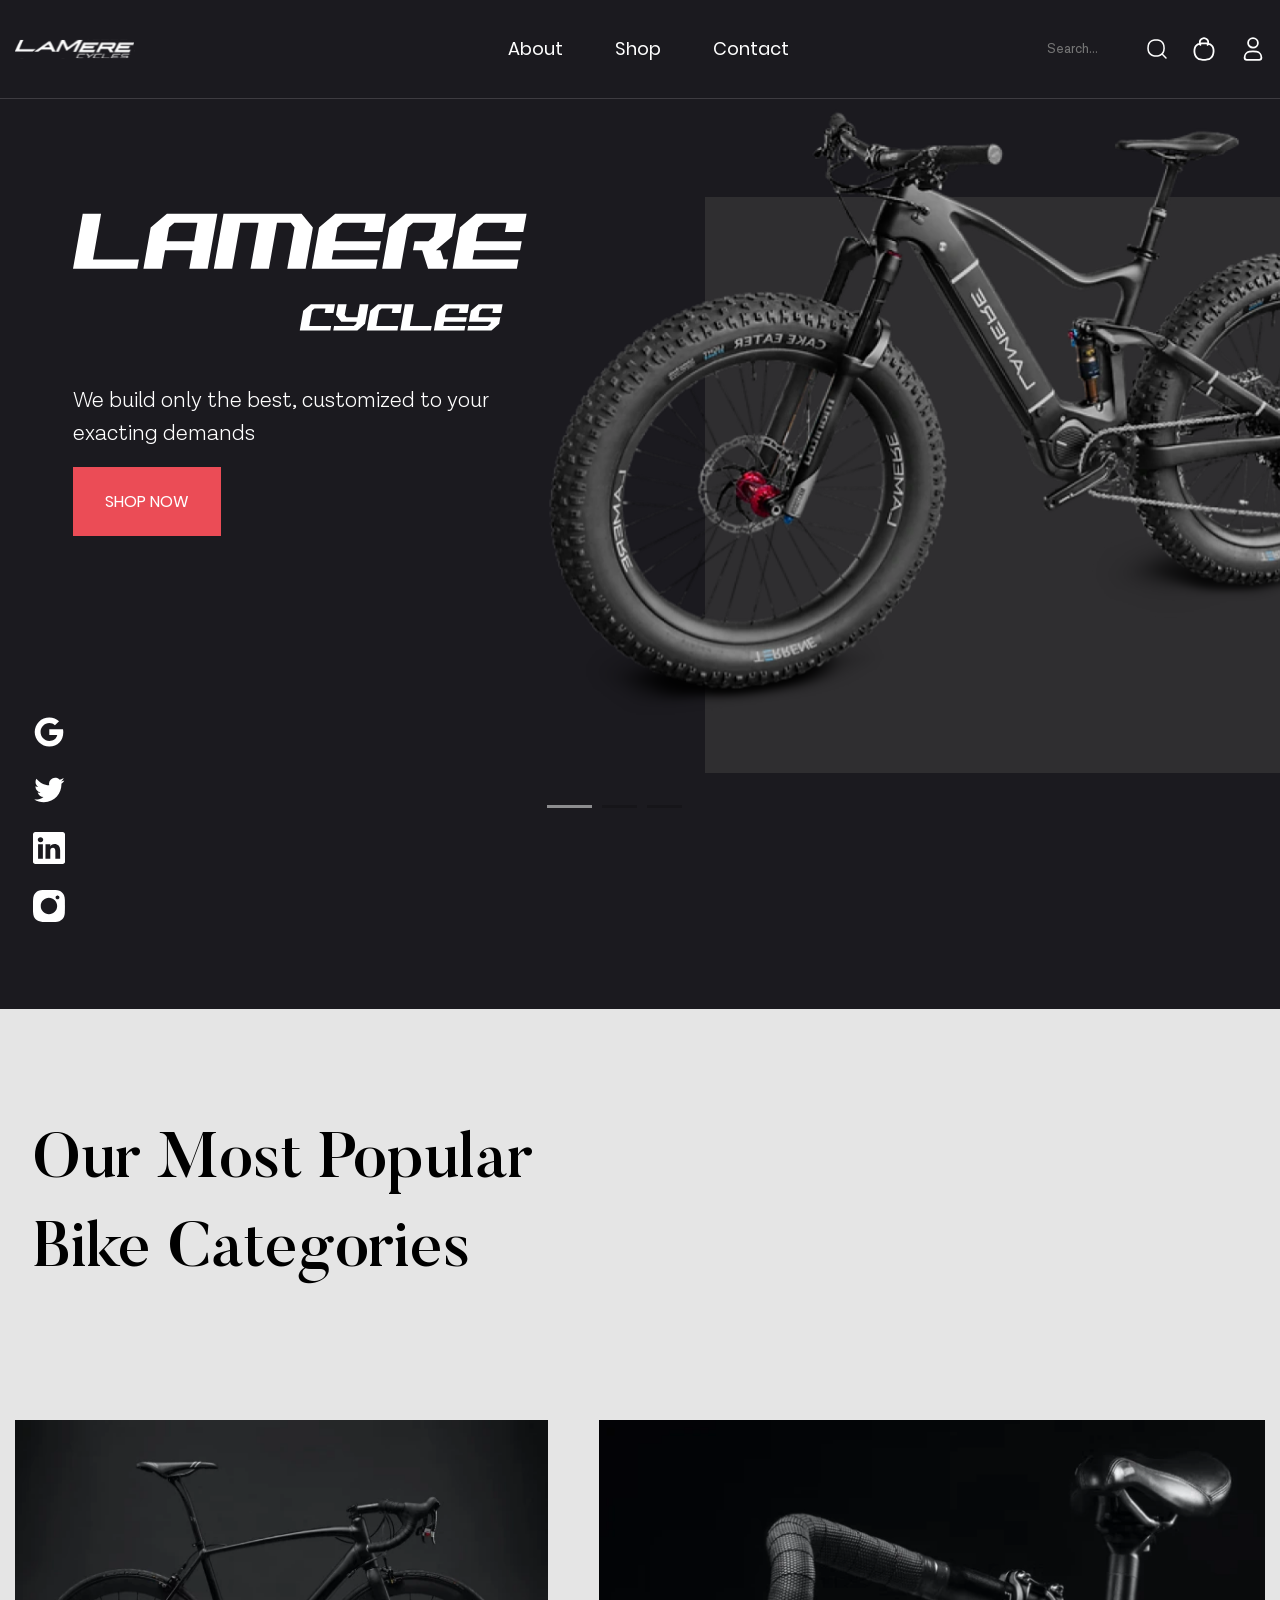
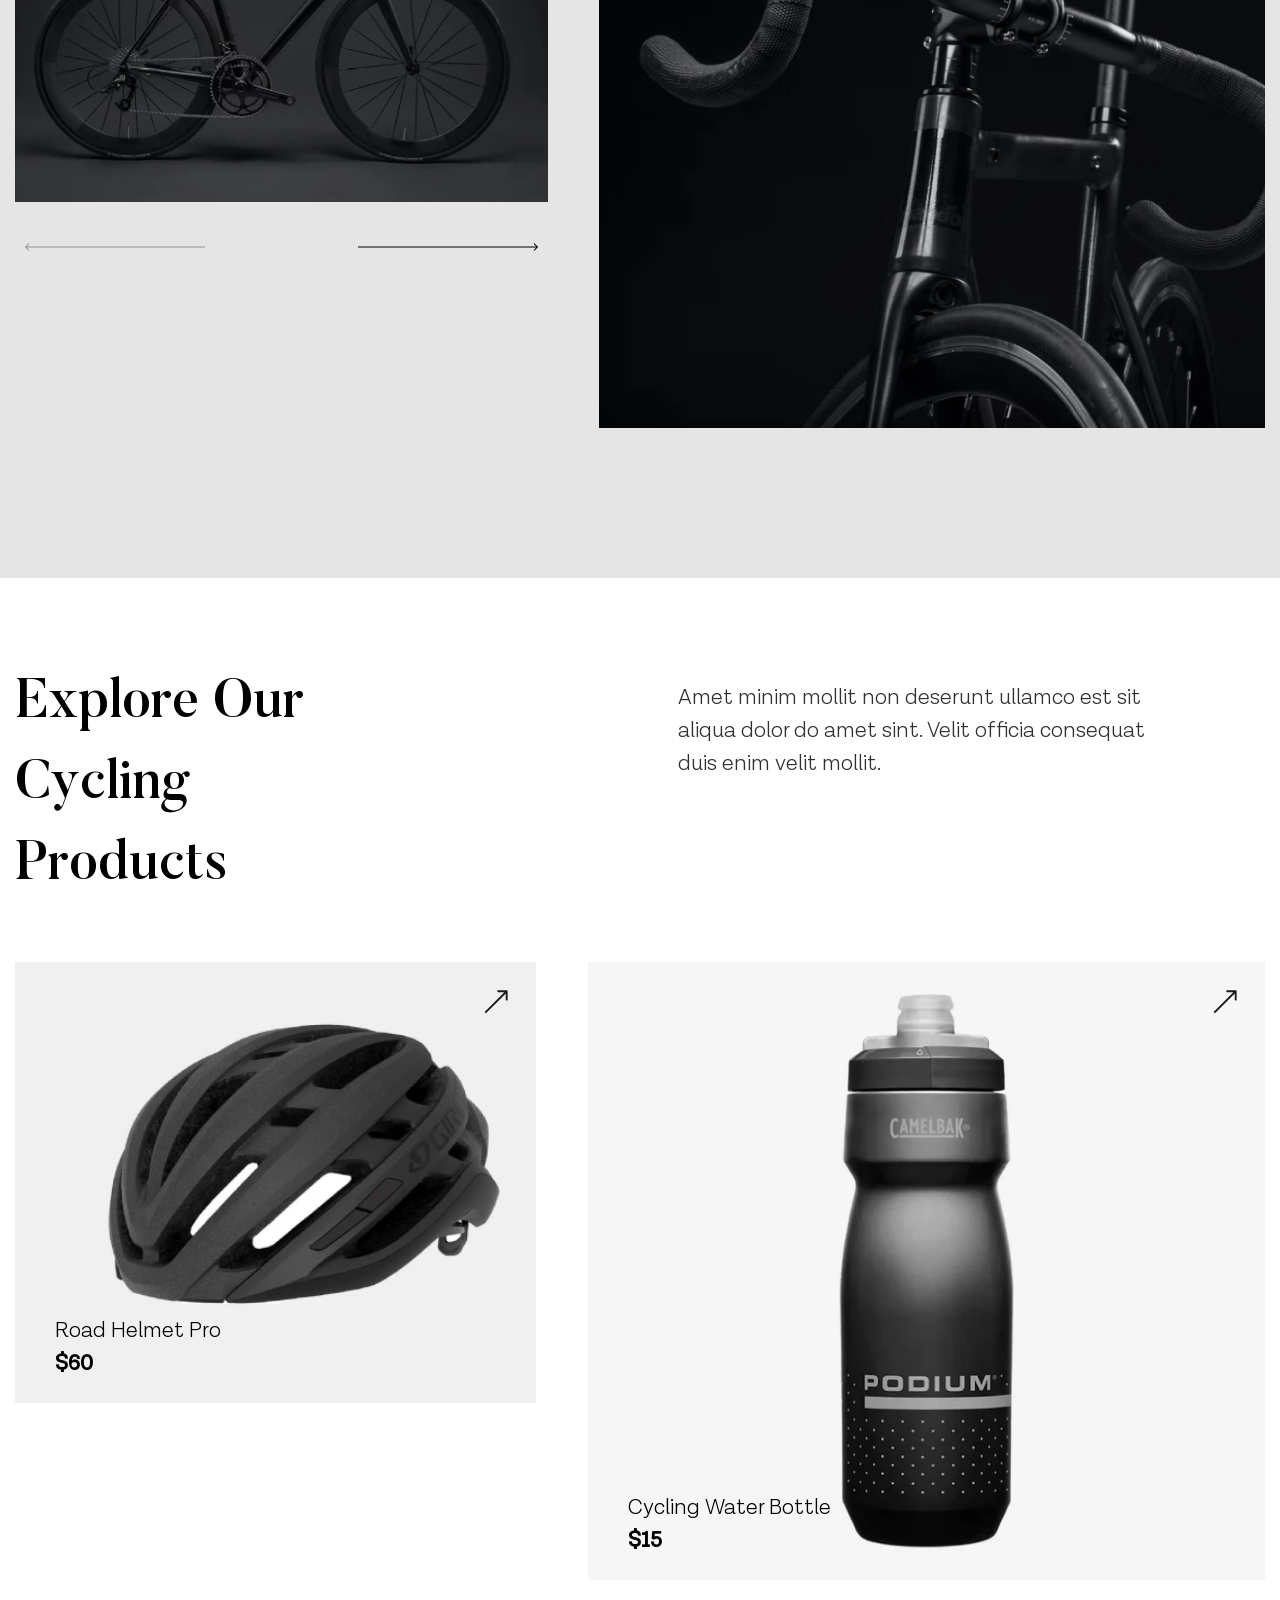
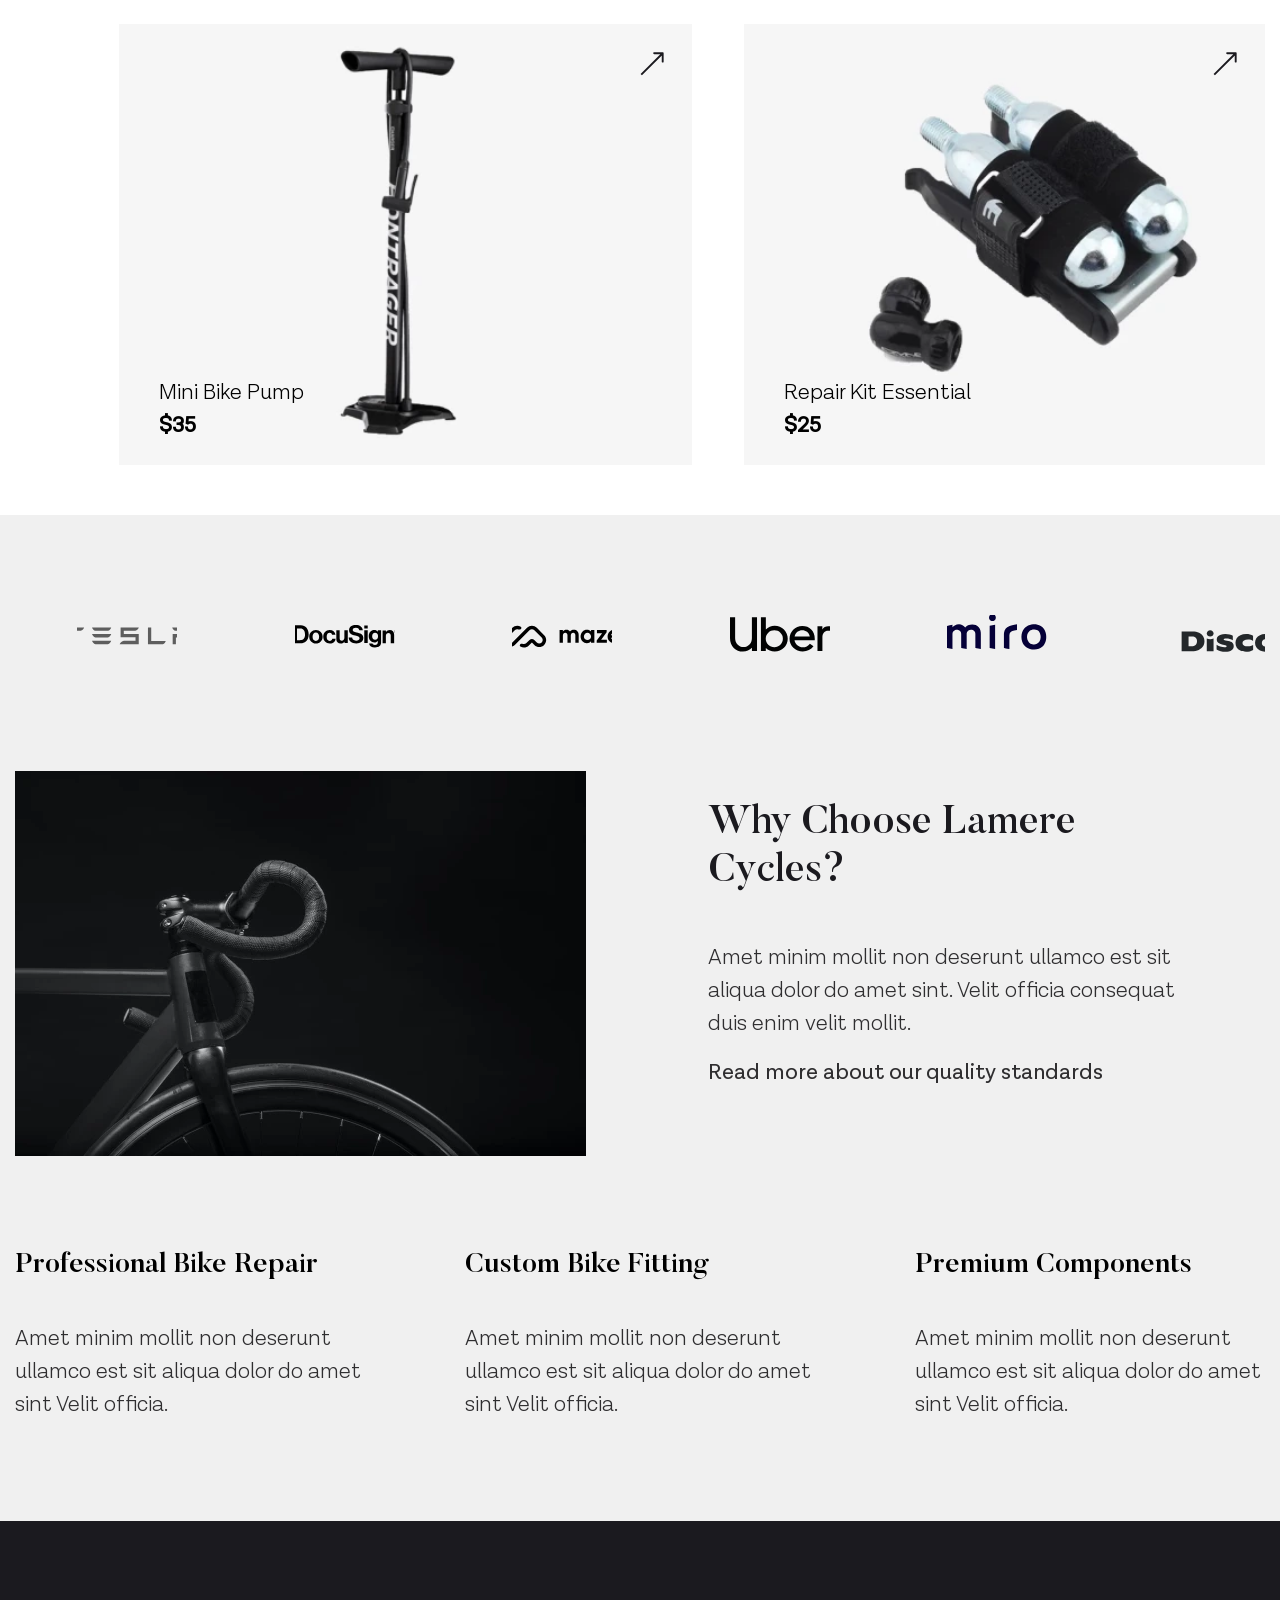
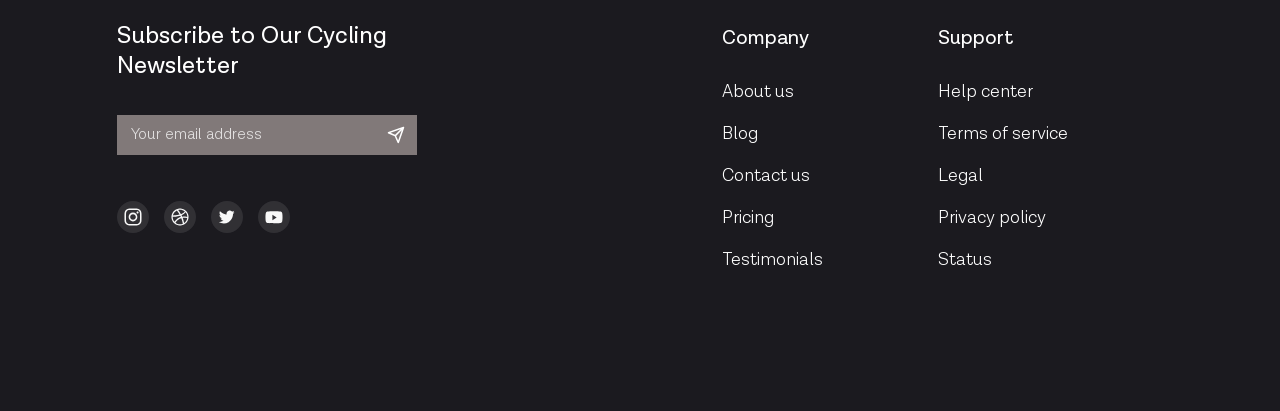
==== commit d76b4f95: "Update index.html" ====
--- a/index.html
+++ b/index.html
@@ -12,16 +12,29 @@
    <meta property="og:description" content="We build only the best bicycles, customized to your exacting demands">
    <meta property="og:type" content="website">
    <meta property="og:url" content="https://lamerecycles.com/">
-   <meta property="og:image" content="https://lamerecycles.com/img/Content/about-cycle.png">
+   <meta property="og:image" content="https://lamerecycles.com/img/Content/about-cycle.webp">
    <meta name="twitter:card" content="summary_large_image">
    <meta name="twitter:title" content="LamereCycles - Premium Custom Bicycles">
    <meta name="twitter:description" content="We build only the best bicycles, customized to your exacting demands">
-   <meta name="twitter:image" content="https://lamerecycles.com/img/Content/about-cycle.png">
+   <meta name="twitter:image" content="https://lamerecycles.com/img/Content/about-cycle.webp">
    
    <link rel="stylesheet" href="https://cdn.jsdelivr.net/npm/swiper@9/swiper-bundle.min.css" />
    <link rel="stylesheet" href="./css/style.css">
    <link rel="shortcut icon" href="./favicon/favicon.ico">
-   <link rel="preload" href="./img/Icons/header-logo.svg" as="image">
+   <link rel="preload" href="./img/Icons/header-logo.svg" as="image" type="image/svg+xml">
+
+<script type="text/javascript">
+    (function(m,e,t,r,i,k,a){
+        m[i]=m[i]||function(){(m[i].a=m[i].a||[]).push(arguments)};
+        m[i].l=1*new Date();
+        for (var j = 0; j < document.scripts.length; j++) {if (document.scripts[j].src === r) { return; }}
+        k=e.createElement(t),a=e.getElementsByTagName(t)[0],k.async=1,k.src=r,a.parentNode.insertBefore(k,a)
+    })(window, document,'script','https://mc.yandex.ru/metrika/tag.js?id=106472051', 'ym');
+
+    ym(106472051, 'init', {ssr:true, webvisor:true, clickmap:true, ecommerce:"dataLayer", referrer: document.referrer, url: location.href, accurateTrackBounce:true, trackLinks:true});
+</script>
+<noscript><div><img src="https://mc.yandex.ru/watch/106472051" style="position:absolute; left:-9999px;" alt="" /></div></noscript>
+
 </head>
 
 <body>
@@ -29,29 +42,29 @@
       <header class="header" role="banner">
          <div class="container">
             <div class="header__row">
-               <a class="header__logo" href="#" aria-label="LamereCycles Home">
-                  <img src="./img/Icons/header-logo.svg" alt="LamereCycles Logo" width="120" height="40">
+               <a class="header__logo" href="#" aria-label="LamereCycles Home" title="Перейти на главную страницу LamereCycles">
+                  <img src="./img/Icons/header-logo.svg" alt="LamereCycles Logo" width="120" height="40" loading="lazy">
                </a>
                <div class="header__burger">
                   <span></span>
                </div>
                <nav class="header__menu" role="navigation" aria-label="Main Navigation">
                   <ul class="header__list">
-                     <li><a class="header__link contact-text" href="#about">About</a></li>
-                     <li><a class="header__link contact-text" href="#shop">Shop</a></li>
-                     <li><a class="header__link contact-text" href="#contact">Contact</a></li>
+                     <li><a class="header__link contact-text" href="#about" title="Узнать о компании LamereCycles">About</a></li>
+                     <li><a class="header__link contact-text" href="#shop" title="Перейти в магазин велосипедов и аксессуаров">Shop</a></li>
+                     <li><a class="header__link contact-text" href="#contact" title="Связаться с LamereCycles">Contact</a></li>
                   </ul>
                </nav>
                <div class="header__account">
                   <form action="#" role="search">
                      <label for="search-input" class="visually-hidden">Search products</label>
-                     <input class="header__input" id="search-input" type="text" placeholder="Search..." aria-label="Search products">
+                     <input class="header__input" id="search-input" type="text" placeholder="Search..." aria-label="Search products" title="Поиск велосипедов и аксессуаров">
                   </form>
-                  <a class="header__basket" href="#" aria-label="Shopping cart">
-                     <img src="./img/Icons/header-basket.svg" alt="Shopping cart" width="24" height="24">
+                  <a class="header__basket" href="#" aria-label="Shopping cart" title="Корзина покупок">
+                     <img src="./img/Icons/header-basket.svg" alt="Shopping cart" width="24" height="24" loading="lazy">
                   </a>
-                  <a class="header__user" href="#" aria-label="User account">
-                     <img src="./img/Icons/header-user.svg" alt="User account" width="24" height="24">
+                  <a class="header__user" href="#" aria-label="User account" title="Личный кабинет">
+                     <img src="./img/Icons/header-user.svg" alt="User account" width="24" height="24" loading="lazy">
                   </a>
                </div>
             </div>
@@ -66,12 +79,12 @@
                      <div class="about__left">
                         <div class="about__title">
                            <h1 class="visually-hidden">LamereCycles - Premium Custom Bicycles</h1>
-                           <img src="./img/Icons/about-logo.svg" alt="LamereCycles - Premium Custom Bicycles" width="300" height="80">
+                           <img src="./img/Icons/about-logo.svg" alt="LamereCycles - Premium Custom Bicycles" width="300" height="80" loading="lazy" title="LamereCycles Премиальные кастомные велосипеды">
                         </div>
                         <p class="about__text text">
                            We build only the best, customized to your exacting demands
                         </p>
-                        <a href="#shop" class="about__btn">SHOP NOW</a>
+                        <a href="#shop" class="about__btn" title="Купить велосипеды LamereCycles">SHOP NOW</a>
                      </div>
                      <div class="about__right">
                         <div class="about__right-wrapper">
@@ -79,17 +92,17 @@
                               <div class="about-slider__wrapper swiper-wrapper">
                                  <div class="about-slider__slide swiper-slide">
                                     <div class="about-slider__img">
-                                       <img src="./img/Content/about-cycle.png" alt="Custom road bicycle LamereCycles Pro model" width="600" height="400">
+                                       <img src="./img/Content/about-cycle.webp" alt="Custom road bicycle LamereCycles Pro model" width="600" height="400" loading="lazy" title="Шоссейный велосипед LamereCycles Pro">
                                     </div>
                                  </div>
                                  <div class="about-slider__slide swiper-slide">
                                     <div class="about-slider__img">
-                                       <img src="./img/Content/about-cycle.png" alt="Custom mountain bike LamereCycles Trail model" width="600" height="400">
+                                       <img src="./img/Content/about-cycle.webp" alt="Custom mountain bike LamereCycles Trail model" width="600" height="400" loading="lazy" title="Горный велосипед LamereCycles Trail">
                                     </div>
                                  </div>
                                  <div class="about-slider__slide swiper-slide">
                                     <div class="about-slider__img">
-                                       <img src="./img/Content/about-cycle.png" alt="Custom city bicycle LamereCycles Urban model" width="600" height="400">
+                                       <img src="./img/Content/about-cycle.webp" alt="Custom city bicycle LamereCycles Urban model" width="600" height="400" loading="lazy" title="Городской велосипед LamereCycles Urban">
                                     </div>
                                  </div>
                               </div>
@@ -99,17 +112,17 @@
                      </div>
                   </div>
                   <div class="about__links">
-                     <a class="about__link" href="#" aria-label="Follow us on Google">
-                        <img src="./img/Icons/about-google.svg" alt="Google" width="32" height="32">
-                     </a>
-                     <a class="about__link" href="#" aria-label="Follow us on Twitter">
-                        <img src="./img/Icons/about-twitter.svg" alt="Twitter" width="32" height="32">
-                     </a>
-                     <a class="about__link" href="#" aria-label="Follow us on LinkedIn">
-                        <img src="./img/Icons/about-in.svg" alt="LinkedIn" width="32" height="32">
-                     </a>
-                     <a class="about__link" href="#" aria-label="Follow us on Instagram">
-                        <img src="./img/Icons/about-inst.svg" alt="Instagram" width="32" height="32">
+                     <a class="about__link" href="#" aria-label="Follow us on Google" title="LamereCycles в Google">
+                        <img src="./img/Icons/about-google.svg" alt="Google" width="32" height="32" loading="lazy">
+                     </a>
+                     <a class="about__link" href="#" aria-label="Follow us on Twitter" title="LamereCycles в Twitter">
+                        <img src="./img/Icons/about-twitter.svg" alt="Twitter" width="32" height="32" loading="lazy">
+                     </a>
+                     <a class="about__link" href="#" aria-label="Follow us on LinkedIn" title="LamereCycles в LinkedIn">
+                        <img src="./img/Icons/about-in.svg" alt="LinkedIn" width="32" height="32" loading="lazy">
+                     </a>
+                     <a class="about__link" href="#" aria-label="Follow us on Instagram" title="LamereCycles в Instagram">
+                        <img src="./img/Icons/about-inst.svg" alt="Instagram" width="32" height="32" loading="lazy">
                      </a>
                   </div>
                </div>
@@ -129,31 +142,31 @@
                                     <div class="category-slider-in__wrapper swiper-wrapper">
                                        <div class="category-slider-in__slide swiper-slide">
                                           <div class="category-slider-in__img">
-                                             <img src="./img/Content/category-1.jpg" alt="Road bike detailed view" width="400" height="300">
+                                             <img src="./img/Content/category-1.webp" alt="Road bike detailed view" width="400" height="300" loading="lazy" title="Детали шоссейного велосипеда">
                                           </div>
                                        </div>
                                        <div class="category-slider-in__slide swiper-slide">
                                           <div class="category-slider-in__img">
-                                             <img src="./img/Content/category-1.jpg" alt="Road bike side view" width="400" height="300">
+                                             <img src="./img/Content/category-1.webp" alt="Road bike side view" width="400" height="300" loading="lazy" title="Шоссейный велосипед сбоку">
                                           </div>
                                        </div>
                                        <div class="category-slider-in__slide swiper-slide">
                                           <div class="category-slider-in__img">
-                                             <img src="./img/Content/category-1.jpg" alt="Road bike components" width="400" height="300">
+                                             <img src="./img/Content/category-1.webp" alt="Road bike components" width="400" height="300" loading="lazy" title="Компоненты шоссейного велосипеда">
                                           </div>
                                        </div>
                                        <div class="category-slider-in__slide swiper-slide">
                                           <div class="category-slider-in__img">
-                                             <img src="./img/Content/category-1.jpg" alt="Road bike in action" width="400" height="300">
+                                             <img src="./img/Content/category-1.webp" alt="Road bike in action" width="400" height="300" loading="lazy" title="Шоссейный велосипед в движении">
                                           </div>
                                        </div>
                                     </div>
                                  </div>
-                                 <div class="category-next swiper-button-next"></div>
-                                 <div class="category-prev swiper-button-prev"></div>
+                                 <div class="category-next swiper-button-next" title="Следующий слайд"></div>
+                                 <div class="category-prev swiper-button-prev" title="Предыдущий слайд"></div>
                               </div>
                               <div class="category-slider__right">
-                                 <img src="./img/Content/category-2.jpg" alt="Road bicycle full view" width="500" height="400">
+                                 <img src="./img/Content/category-2.webp" alt="Road bicycle full view" width="500" height="400" loading="lazy" title="Полный вид шоссейного велосипеда">
                               </div>
                            </div>
                         </div>
@@ -178,40 +191,40 @@
                            <p class="explore__item-text">Road Helmet Pro</p>
                            <p class="explore__item-price">$60</p>
                         </div>
-                        <a class="explore__item-arrow" href="#" aria-label="View Road Helmet Pro details">
-                           <img src="./img/Icons/explore-arrow.svg" alt="View details" width="20" height="20">
-                        </a>
-                        <img src="./img/Content/explore-helmet.jpg" alt="LamereCycles Road Helmet Pro safety certified" width="280" height="280">
+                        <a class="explore__item-arrow" href="#" aria-label="View Road Helmet Pro details" title="Подробнее о шлеме Road Helmet Pro">
+                           <img src="./img/Icons/explore-arrow.svg" alt="View details" width="20" height="20" loading="lazy">
+                        </a>
+                        <img src="./img/Content/explore-helmet.webp" alt="LamereCycles Road Helmet Pro safety certified" width="280" height="280" loading="lazy" title="Шлем для велосипеда Road Helmet Pro">
                      </div>
                      <div class="explore__item explore__item--bottle">
                         <div class="explore__item-content">
                            <p class="explore__item-text">Cycling Water Bottle</p>
                            <p class="explore__item-price">$15</p>
                         </div>
-                        <a class="explore__item-arrow" href="#" aria-label="View Cycling Water Bottle details">
-                           <img src="./img/Icons/explore-arrow.svg" alt="View details" width="20" height="20">
-                        </a>
-                        <img src="./img/Content/explore-bottle.jpg" alt="Insulated cycling water bottle BPA-free" width="280" height="280">
+                        <a class="explore__item-arrow" href="#" aria-label="View Cycling Water Bottle details" title="Подробнее о велосипедной фляге">
+                           <img src="./img/Icons/explore-arrow.svg" alt="View details" width="20" height="20" loading="lazy">
+                        </a>
+                        <img src="./img/Content/explore-bottle.webp" alt="Insulated cycling water bottle BPA-free" width="280" height="280" loading="lazy" title="Термофляга для велосипеда">
                      </div>
                      <div class="explore__item explore__item--pump">
                         <div class="explore__item-content">
                            <p class="explore__item-text">Mini Bike Pump</p>
                            <p class="explore__item-price">$35</p>
                         </div>
-                        <a class="explore__item-arrow" href="#" aria-label="View Mini Bike Pump details">
-                           <img src="./img/Icons/explore-arrow.svg" alt="View details" width="20" height="20">
-                        </a>
-                        <img src="./img/Content/explore-pump.jpg" alt="Portable mini bike pump for road and mountain bikes" width="280" height="280">
+                        <a class="explore__item-arrow" href="#" aria-label="View Mini Bike Pump details" title="Подробнее о мини-насосе">
+                           <img src="./img/Icons/explore-arrow.svg" alt="View details" width="20" height="20" loading="lazy">
+                        </a>
+                        <img src="./img/Content/explore-pump.webp" alt="Portable mini bike pump for road and mountain bikes" width="280" height="280" loading="lazy" title="Мини-насос для велосипеда">
                      </div>
                      <div class="explore__item explore__item--kit">
                         <div class="explore__item-content">
                            <p class="explore__item-text">Repair Kit Essential</p>
                            <p class="explore__item-price">$25</p>
                         </div>
-                        <a class="explore__item-arrow" href="#" aria-label="View Repair Kit Essential details">
-                           <img src="./img/Icons/explore-arrow.svg" alt="View details" width="20" height="20">
-                        </a>
-                        <img src="./img/Content/explore-kit.jpg" alt="Bicycle repair kit with tools and patches" width="280" height="280">
+                        <a class="explore__item-arrow" href="#" aria-label="View Repair Kit Essential details" title="Подробнее о ремонтном наборе">
+                           <img src="./img/Icons/explore-arrow.svg" alt="View details" width="20" height="20" loading="lazy">
+                        </a>
+                        <img src="./img/Content/explore-kit.webp" alt="Bicycle repair kit with tools and patches" width="280" height="280" loading="lazy" title="Ремонтный набор для велосипеда">
                      </div>
                   </div>
                </div>
@@ -222,36 +235,36 @@
             <div class="container">
                <div class="choose__wrapper">
                   <div class="choose__companies">
-                     <a class="choose__img-companies" href="#" aria-label="Tesla partnership">
-                        <img src="./img/Icons/choose-tesla.svg" alt="Tesla" width="100" height="40">
-                     </a>
-                     <a class="choose__img-companies" href="#" aria-label="DocuSign partnership">
-                        <img src="./img/Icons/choose-docu.svg" alt="DocuSign" width="100" height="40">
-                     </a>
-                     <a class="choose__img-companies" href="#" aria-label="Maze partnership">
-                        <img src="./img/Icons/choose-maze.svg" alt="Maze" width="100" height="40">
-                     </a>
-                     <a class="choose__img-companies" href="#" aria-label="Uber partnership">
-                        <img src="./img/Icons/choose-uber.svg" alt="Uber" width="100" height="40">
-                     </a>
-                     <a class="choose__img-companies" href="#" aria-label="Miro partnership">
-                        <img src="./img/Icons/choose-miro.svg" alt="Miro" width="100" height="40">
-                     </a>
-                     <a class="choose__img-companies" href="#" aria-label="Discord partnership">
-                        <img src="./img/Icons/choose-discord.svg" alt="Discord" width="100" height="40">
+                     <a class="choose__img-companies" href="#" aria-label="Tesla partnership" title="LamereCycles и Tesla">
+                        <img src="./img/Icons/choose-tesla.svg" alt="Tesla" width="100" height="40" loading="lazy">
+                     </a>
+                     <a class="choose__img-companies" href="#" aria-label="DocuSign partnership" title="LamereCycles и DocuSign">
+                        <img src="./img/Icons/choose-docu.svg" alt="DocuSign" width="100" height="40" loading="lazy">
+                     </a>
+                     <a class="choose__img-companies" href="#" aria-label="Maze partnership" title="LamereCycles и Maze">
+                        <img src="./img/Icons/choose-maze.svg" alt="Maze" width="100" height="40" loading="lazy">
+                     </a>
+                     <a class="choose__img-companies" href="#" aria-label="Uber partnership" title="LamereCycles и Uber">
+                        <img src="./img/Icons/choose-uber.svg" alt="Uber" width="100" height="40" loading="lazy">
+                     </a>
+                     <a class="choose__img-companies" href="#" aria-label="Miro partnership" title="LamereCycles и Miro">
+                        <img src="./img/Icons/choose-miro.svg" alt="Miro" width="100" height="40" loading="lazy">
+                     </a>
+                     <a class="choose__img-companies" href="#" aria-label="Discord partnership" title="LamereCycles и Discord">
+                        <img src="./img/Icons/choose-discord.svg" alt="Discord" width="100" height="40" loading="lazy">
                      </a>
                   </div>
                   <div class="choose__row">
                      <div class="choose__left">
                         <div class="choose__img">
-                           <img src="./img/Content/choose-cycle.jpg" alt="Custom built LamereCycles premium bicycle" width="600" height="400">
+                           <img src="./img/Content/choose-cycle.webp" alt="Custom built LamereCycles premium bicycle" width="600" height="400" loading="lazy" title="Кастомный премиальный велосипед LamereCycles">
                         </div>
                      </div>
                      <div class="choose__right">
                         <h3 class="choose__title title">Why Choose Lamere Cycles?</h3>
                         <p class="choose__text text">Amet minim mollit non deserunt ullamco est sit aliqua dolor do amet
                            sint. Velit officia consequat duis enim velit mollit. </p>
-                        <a class="choose__link text" href="#">Read more about our quality standards</a>
+                        <a class="choose__link text" href="#" title="Читать о стандартах качества LamereCycles">Read more about our quality standards</a>
                      </div>
                   </div>
                   <div class="choose__products">
@@ -286,20 +299,20 @@
                   <div class="footer__subscribe">
                      <h3 class="footer__title">Subscribe to Our Cycling Newsletter</h3>
                      <div class="footer__input">
-                        <input type="email" placeholder="Your email address" aria-label="Your email address for newsletter">
+                        <input type="email" placeholder="Your email address" aria-label="Your email address for newsletter" title="Ваш email для рассылки новостей">
                      </div>
                      <div class="footer__logos">
-                        <a class="footer__logo" href="#" aria-label="Follow us on Instagram">
-                           <img src="./img/Icons/footer-inst.svg" alt="Instagram" width="24" height="24">
-                        </a>
-                        <a class="footer__logo" href="#" aria-label="Follow us on Dribbble">
-                           <img src="./img/Icons/footer-dribbble.svg" alt="Dribbble" width="24" height="24">
-                        </a>
-                        <a class="footer__logo" href="#" aria-label="Follow us on Twitter">
-                           <img src="./img/Icons/footer-twitter.svg" alt="Twitter" width="24" height="24">
-                        </a>
-                        <a class="footer__logo" href="#" aria-label="Follow us on YouTube">
-                           <img src="./img/Icons/footer-youtube.svg" alt="YouTube" width="24" height="24">
+                        <a class="footer__logo" href="#" aria-label="Follow us on Instagram" title="LamereCycles в Instagram">
+                           <img src="./img/Icons/footer-inst.svg" alt="Instagram" width="24" height="24" loading="lazy">
+                        </a>
+                        <a class="footer__logo" href="#" aria-label="Follow us on Dribbble" title="LamereCycles в Dribbble">
+                           <img src="./img/Icons/footer-dribbble.svg" alt="Dribbble" width="24" height="24" loading="lazy">
+                        </a>
+                        <a class="footer__logo" href="#" aria-label="Follow us on Twitter" title="LamereCycles в Twitter">
+                           <img src="./img/Icons/footer-twitter.svg" alt="Twitter" width="24" height="24" loading="lazy">
+                        </a>
+                        <a class="footer__logo" href="#" aria-label="Follow us on YouTube" title="LamereCycles в YouTube">
+                           <img src="./img/Icons/footer-youtube.svg" alt="YouTube" width="24" height="24" loading="lazy">
                         </a>
                      </div>
                   </div>
@@ -307,21 +320,21 @@
                      <div class="footer__item">
                         <h4 class="footer__subtitle">Company</h4>
                         <ul class="footer__list">
-                           <li><a class="footer__link" href="#">About us</a></li>
-                           <li><a class="footer__link" href="#">Blog</a></li>
-                           <li><a class="footer__link" href="#">Contact us</a></li>
-                           <li><a class="footer__link" href="#">Pricing</a></li>
-                           <li><a class="footer__link" href="#">Testimonials</a></li>
+                           <li><a class="footer__link" href="#" title="О компании LamereCycles">About us</a></li>
+                           <li><a class="footer__link" href="#" title="Блог о велосипедах">Blog</a></li>
+                           <li><a class="footer__link" href="#" title="Контакты LamereCycles">Contact us</a></li>
+                           <li><a class="footer__link" href="#" title="Цены на велосипеды">Pricing</a></li>
+                           <li><a class="footer__link" href="#" title="Отзывы клиентов">Testimonials</a></li>
                         </ul>
                      </div>
                      <div class="footer__item">
                         <h4 class="footer__subtitle">Support</h4>
                         <ul class="footer__list">
-                           <li><a class="footer__link" href="#">Help center</a></li>
-                           <li><a class="footer__link" href="#">Terms of service</a></li>
-                           <li><a class="footer__link" href="#">Legal</a></li>
-                           <li><a class="footer__link" href="#">Privacy policy</a></li>
-                           <li><a class="footer__link" href="#">Status</a></li>
+                           <li><a class="footer__link" href="#" title="Центр поддержки">Help center</a></li>
+                           <li><a class="footer__link" href="#" title="Условия использования">Terms of service</a></li>
+                           <li><a class="footer__link" href="#" title="Юридическая информация">Legal</a></li>
+                           <li><a class="footer__link" href="#" title="Политика конфиденциальности">Privacy policy</a></li>
+                           <li><a class="footer__link" href="#" title="Статус сервиса">Status</a></li>
                         </ul>
                      </div>
                   </div>
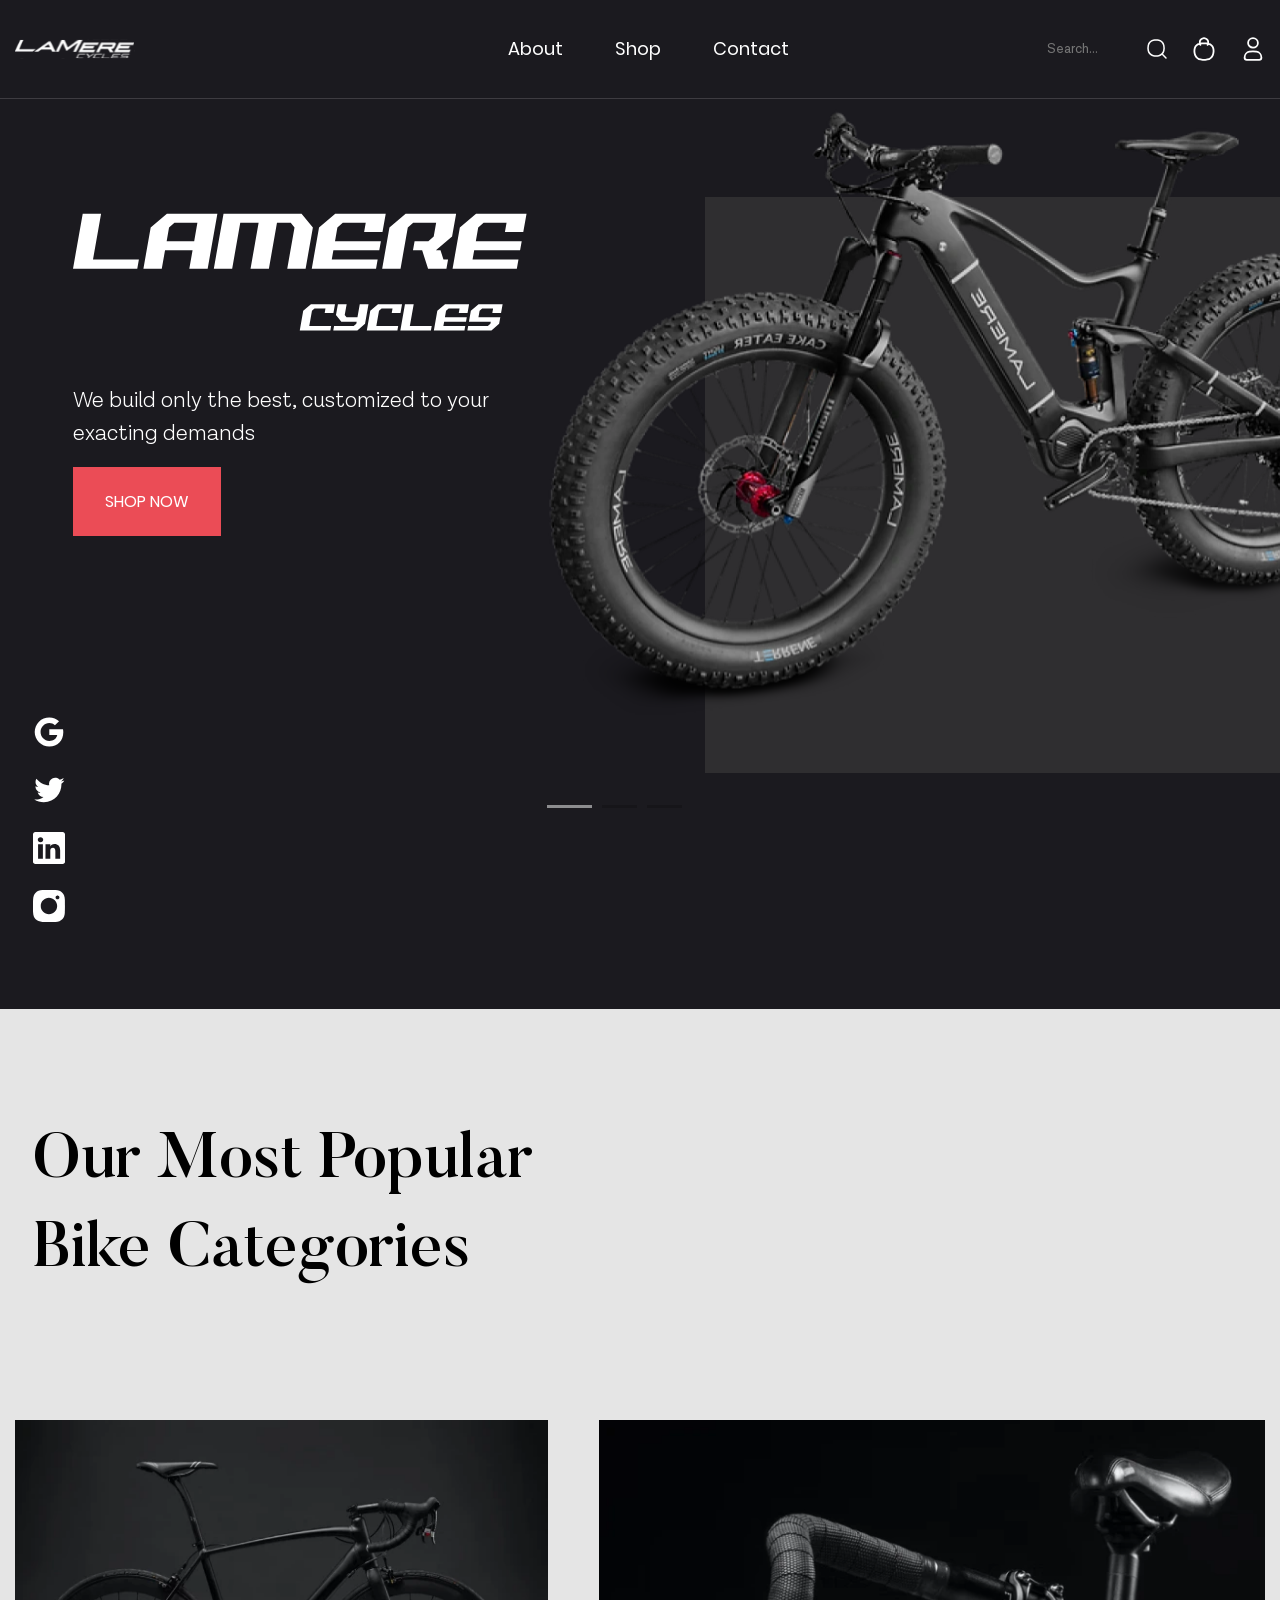
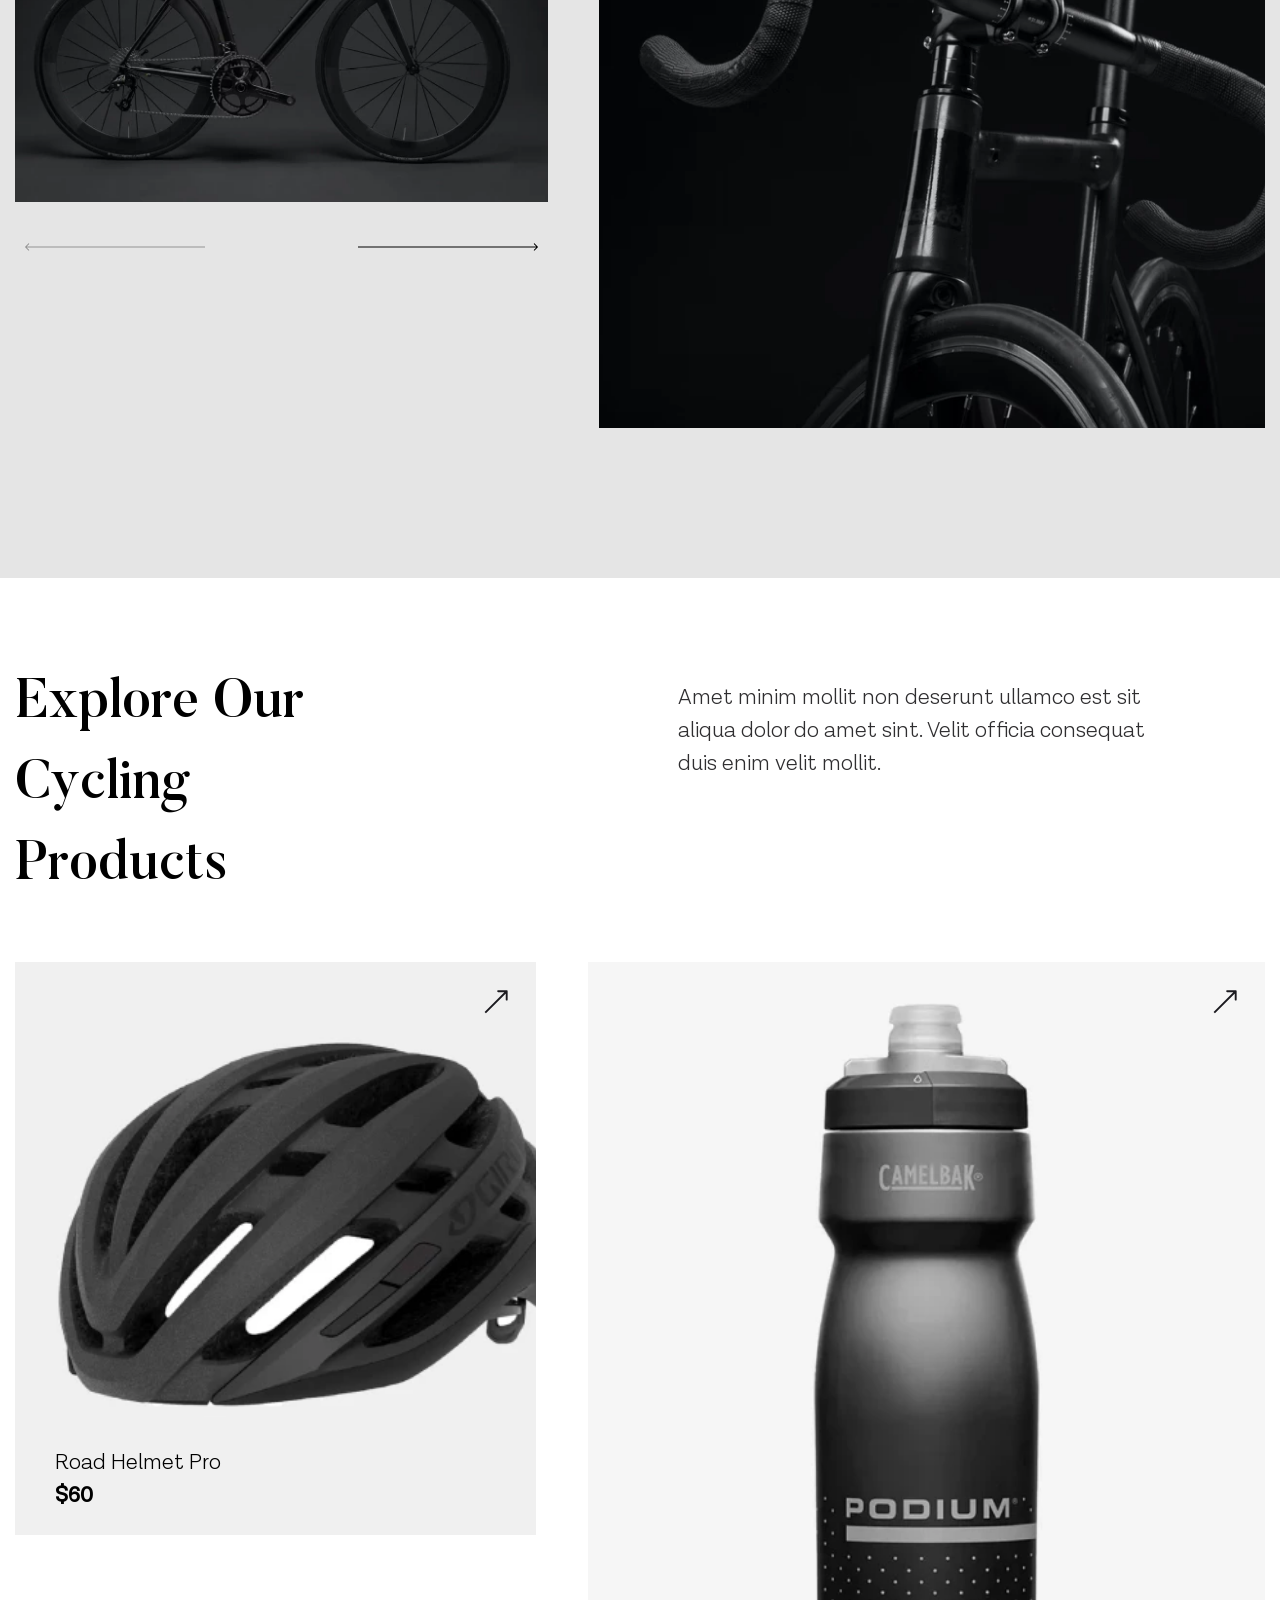
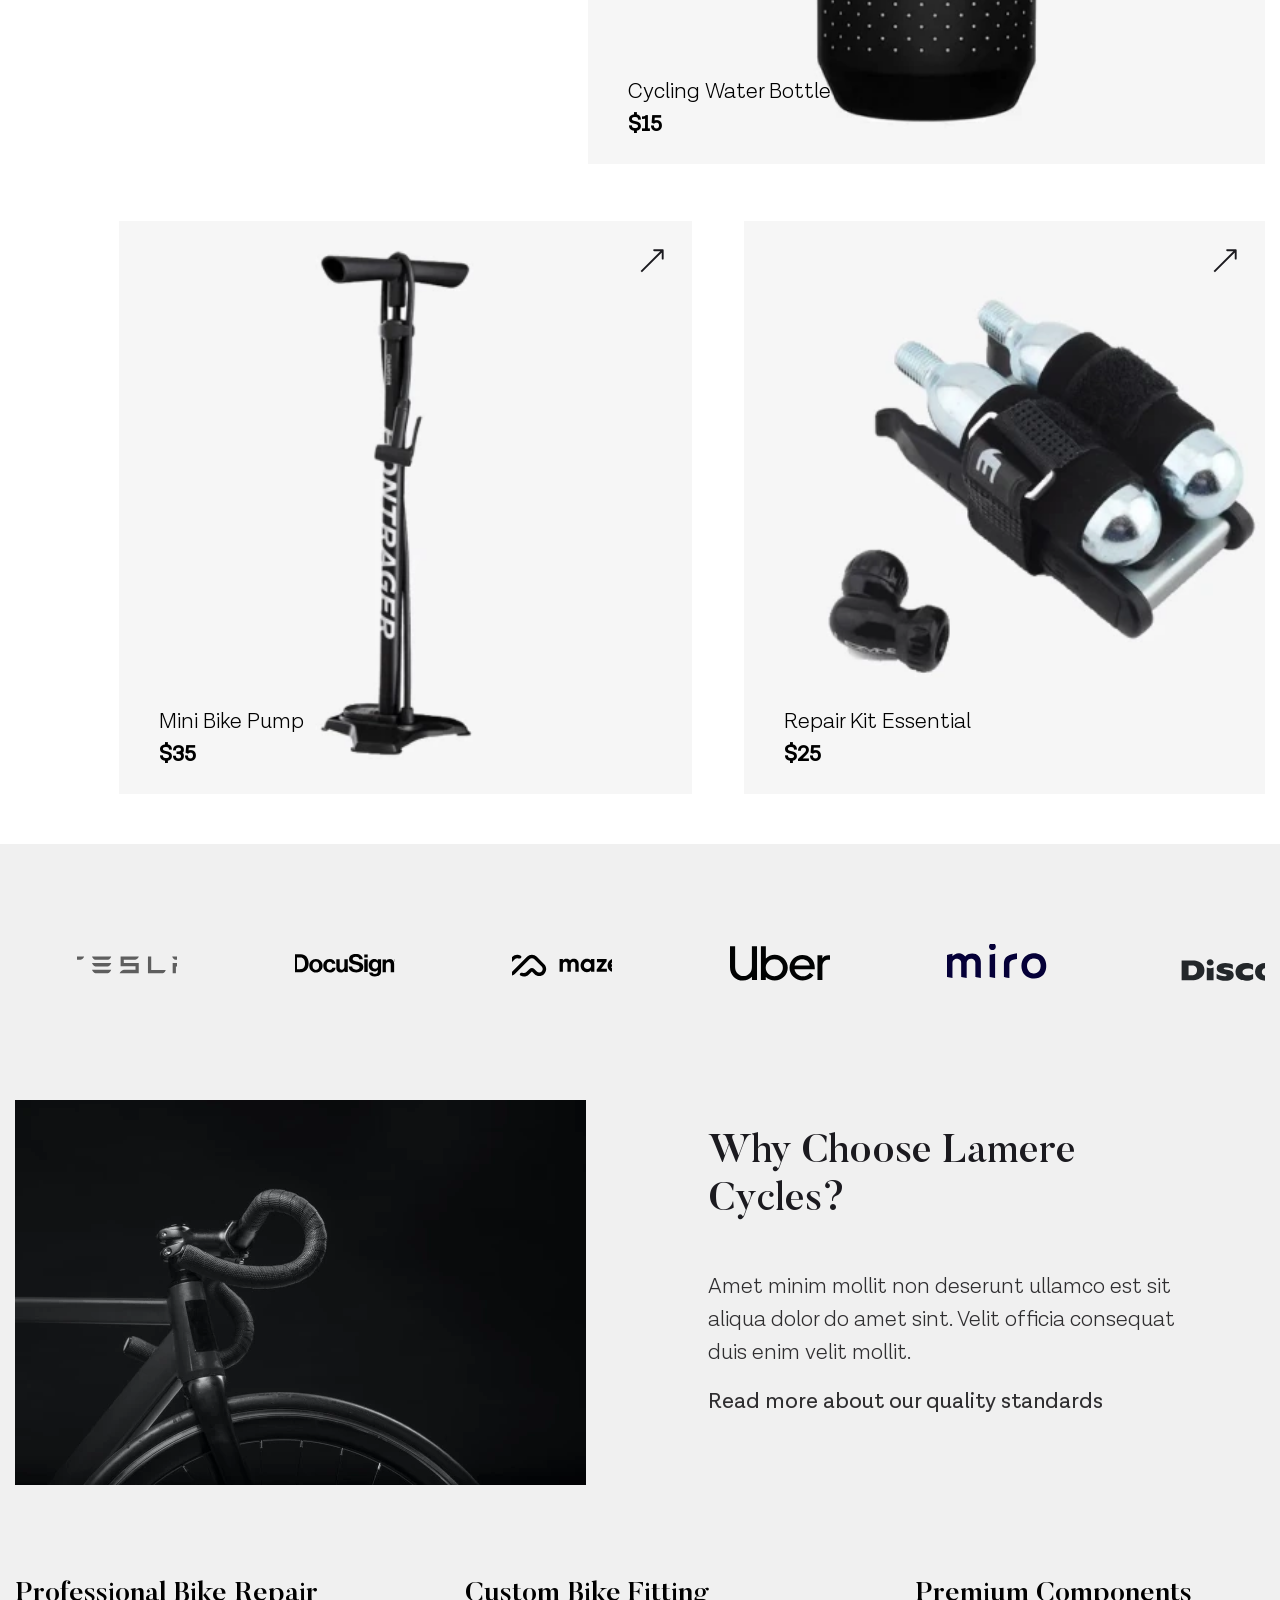
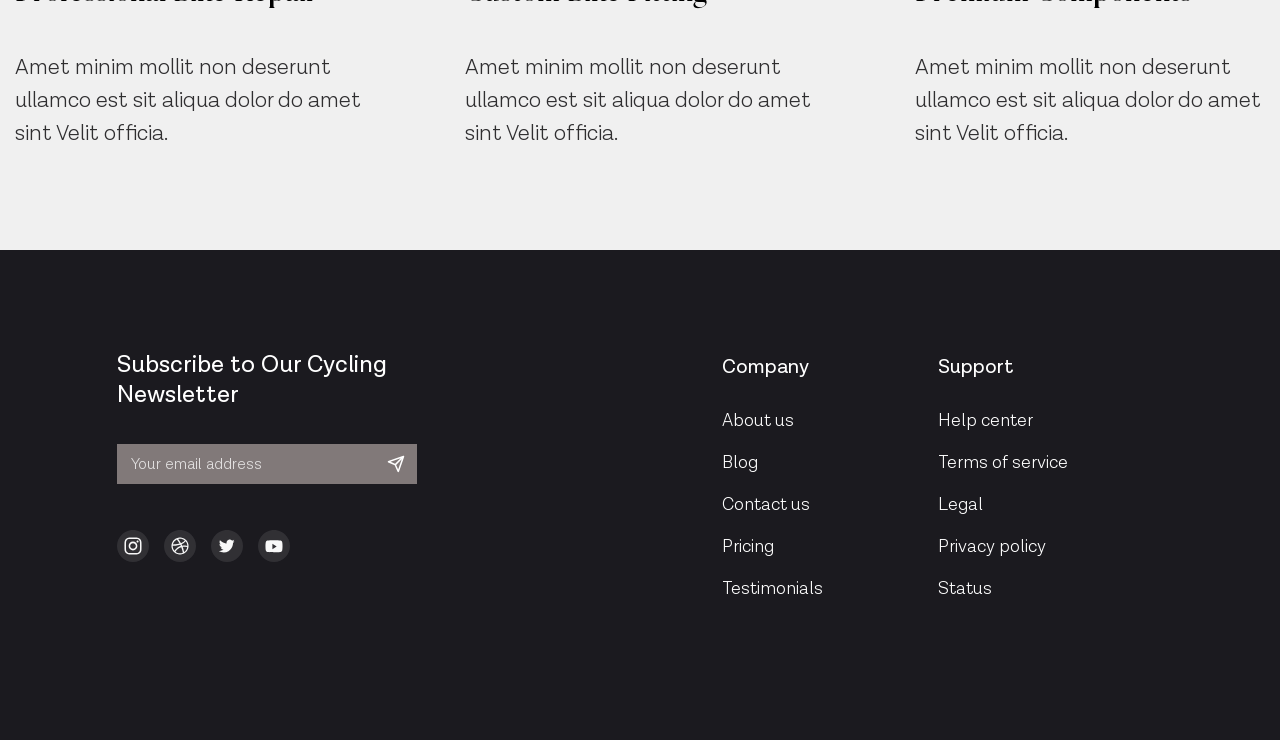
==== commit c4c8aa29: "Update index.html" ====
--- a/index.html
+++ b/index.html
@@ -1,39 +1,108 @@
 <!DOCTYPE html>
-<html lang="ru">
+<html lang="en">
 
 <head>
    <title>LamereCycles - Premium Custom Bicycles & Cycling Accessories</title>
    <meta http-equiv="Content-type" content="text/html;charset=UTF-8">
    <meta name="viewport" content="width=device-width, initial-scale=1.0">
-   <meta name="description" content="LamereCycles - создаем лучшие велосипеды, customized to your exacting demands. Premium bicycles, cycling accessories and repair services.">
-   <meta name="keywords" content="велосипеды, cycling, bicycles, bike shop, cycling accessories, bike repair, custom bikes">
-   <link rel="canonical" href="https://lamerecycles.com/">
+   <meta name="description" content="LamereCycles - make best bicycle, customized to your exacting demands. Premium bicycles, cycling accessories and repair services.">
+   <meta name="keywords" content="premium bicycles, custom bikes, bespoke cycles, handmade bicycles, high-end bikes, luxury cycling, carbon fiber bikes, road bikes, mountain bikes, gravel bikes, electric bikes, e-bikes, bike fitting service, professional bike repair, cycling accessories, bike components, cycling gear, urban bicycles, commuter bikes, performance bicycles, titanium bikes, aluminum frames, cycling apparel, bike helmets, cycling shoes, bike maintenance, custom bike builder, USA bike manufacturer, premium cycling brand, boutique bike shop, high-performance bicycles, bike customization, personalized bikes, dream bike builder, exclusive bicycles, artisan bike frames, cycling technology, innovative bike design, professional cycling equipment, cycling community, endurance bikes, racing bicycles, trail bikes, adventure cycling, bike packing gear, cycling safety equipment, smart bikes, connected cycling">
+   <link rel="canonical" href="https://lamere-cycles-91wl.vercel.app/">
    <meta property="og:title" content="LamereCycles - Premium Custom Bicycles">
    <meta property="og:description" content="We build only the best bicycles, customized to your exacting demands">
    <meta property="og:type" content="website">
-   <meta property="og:url" content="https://lamerecycles.com/">
-   <meta property="og:image" content="https://lamerecycles.com/img/Content/about-cycle.webp">
+   <meta property="og:url" content="https://lamere-cycles-91wl.vercel.app/">
+   <meta property="og:image" content="https://lamere-cycles-91wl.vercel.app/img/Content/about-cycle.webp">
    <meta name="twitter:card" content="summary_large_image">
    <meta name="twitter:title" content="LamereCycles - Premium Custom Bicycles">
    <meta name="twitter:description" content="We build only the best bicycles, customized to your exacting demands">
-   <meta name="twitter:image" content="https://lamerecycles.com/img/Content/about-cycle.webp">
-   
-   <link rel="stylesheet" href="https://cdn.jsdelivr.net/npm/swiper@9/swiper-bundle.min.css" />
-   <link rel="stylesheet" href="./css/style.css">
+   <meta name="twitter:image" content="https://lamere-cycles-91wl.vercel.app/img/Content/about-cycle.webp">
+   
+   <link rel="preconnect" href="https://cdn.jsdelivr.net">
+   <link rel="dns-prefetch" href="https://cdn.jsdelivr.net">
+   <link rel="preconnect" href="https://mc.yandex.ru">
+   <link rel="dns-prefetch" href="https://mc.yandex.ru">
+   
+   <link rel="preload" href="https://cdn.jsdelivr.net/npm/swiper@9/swiper-bundle.min.css" as="style" onload="this.onload=null;this.rel='stylesheet'">
+   <noscript><link rel="stylesheet" href="https://cdn.jsdelivr.net/npm/swiper@9/swiper-bundle.min.css"></noscript>
+   
+   <style>
+   .visually-hidden {
+      position: absolute;
+      width: 1px;
+      height: 1px;
+      padding: 0;
+      margin: -1px;
+      overflow: hidden;
+      clip: rect(0, 0, 0, 0);
+      white-space: nowrap;
+      border: 0;
+   }
+   
+   .about-slider__img img {
+      content-visibility: auto;
+      contain-intrinsic-size: 600px 400px;
+   }
+   
+   .about-slider__img, .category-slider__right img, .explore__item img {
+      aspect-ratio: auto;
+   }
+   
+   .explore__item--helmet img { aspect-ratio: 1/1; }
+   .explore__item--bottle img { aspect-ratio: 1/1; }
+   .explore__item--pump img { aspect-ratio: 1/1; }
+   .explore__item--kit img { aspect-ratio: 1/1; }
+   
+   .title {
+      font-weight: bold;
+      line-height: 1.2;
+   }
+   
+   .text {
+      line-height: 1.5;
+   }
+   </style>
+   
+   <link rel="stylesheet" href="./css/style.css" media="print" onload="this.media='all'">
    <link rel="shortcut icon" href="./favicon/favicon.ico">
-   <link rel="preload" href="./img/Icons/header-logo.svg" as="image" type="image/svg+xml">
-
-<script type="text/javascript">
-    (function(m,e,t,r,i,k,a){
-        m[i]=m[i]||function(){(m[i].a=m[i].a||[]).push(arguments)};
-        m[i].l=1*new Date();
-        for (var j = 0; j < document.scripts.length; j++) {if (document.scripts[j].src === r) { return; }}
-        k=e.createElement(t),a=e.getElementsByTagName(t)[0],k.async=1,k.src=r,a.parentNode.insertBefore(k,a)
-    })(window, document,'script','https://mc.yandex.ru/metrika/tag.js?id=106472051', 'ym');
-
-    ym(106472051, 'init', {ssr:true, webvisor:true, clickmap:true, ecommerce:"dataLayer", referrer: document.referrer, url: location.href, accurateTrackBounce:true, trackLinks:true});
-</script>
-<noscript><div><img src="https://mc.yandex.ru/watch/106472051" style="position:absolute; left:-9999px;" alt="" /></div></noscript>
+   
+   <link rel="preload" href="./img/Content/about-cycle.webp" as="image" type="image/webp" fetchpriority="high">
+   <link rel="preload" href="./img/Icons/header-logo.svg" as="image" type="image/svg+xml" fetchpriority="high">
+   
+   <script>
+   (function() {
+      function loadYandexMetrika() {
+         var script = document.createElement('script');
+         script.src = 'https://mc.yandex.ru/metrika/tag.js';
+         script.async = true;
+         document.head.appendChild(script);
+         
+         window.ym = window.ym || function(){(window.ym.a = window.ym.a || []).push(arguments)};
+         window.ym.l = 1*new Date();
+         window.ym(106472051, 'init', {
+            ssr:true,
+            webvisor:true,
+            clickmap:true,
+            ecommerce:"dataLayer",
+            referrer: document.referrer,
+            url: location.href,
+            accurateTrackBounce:true,
+            trackLinks:true
+         });
+      }
+      
+      if (window.addEventListener) {
+         window.addEventListener('load', loadYandexMetrika, false);
+      } else if (window.attachEvent) {
+         window.attachEvent('onload', loadYandexMetrika);
+      }
+   })();
+   </script>
+   
+   <noscript><div><img src="https://mc.yandex.ru/watch/106472051" style="position:absolute; left:-9999px;" alt="" /></div></noscript>
+   
+   <meta http-equiv="Cache-Control" content="public, max-age=31536000, immutable">
+   <meta http-equiv="Expires" content="31536000">
 
 </head>
 
@@ -42,29 +111,29 @@
       <header class="header" role="banner">
          <div class="container">
             <div class="header__row">
-               <a class="header__logo" href="#" aria-label="LamereCycles Home" title="Перейти на главную страницу LamereCycles">
-                  <img src="./img/Icons/header-logo.svg" alt="LamereCycles Logo" width="120" height="40" loading="lazy">
+               <a class="header__logo" href="#" aria-label="LamereCycles Home" title="Go to LamereCycles homepage">
+                  <img src="./img/Icons/header-logo.svg" alt="LamereCycles Logo" width="120" height="40" loading="eager" decoding="async" fetchpriority="high">
                </a>
                <div class="header__burger">
                   <span></span>
                </div>
                <nav class="header__menu" role="navigation" aria-label="Main Navigation">
                   <ul class="header__list">
-                     <li><a class="header__link contact-text" href="#about" title="Узнать о компании LamereCycles">About</a></li>
-                     <li><a class="header__link contact-text" href="#shop" title="Перейти в магазин велосипедов и аксессуаров">Shop</a></li>
-                     <li><a class="header__link contact-text" href="#contact" title="Связаться с LamereCycles">Contact</a></li>
+                     <li><a class="header__link contact-text" href="#about" title="Learn about LamereCycles company">About</a></li>
+                     <li><a class="header__link contact-text" href="#shop" title="Go to bicycles and accessories shop">Shop</a></li>
+                     <li><a class="header__link contact-text" href="#contact" title="Contact LamereCycles">Contact</a></li>
                   </ul>
                </nav>
                <div class="header__account">
                   <form action="#" role="search">
                      <label for="search-input" class="visually-hidden">Search products</label>
-                     <input class="header__input" id="search-input" type="text" placeholder="Search..." aria-label="Search products" title="Поиск велосипедов и аксессуаров">
+                     <input class="header__input" id="search-input" type="text" placeholder="Search..." aria-label="Search products" title="Search bicycles and accessories">
                   </form>
-                  <a class="header__basket" href="#" aria-label="Shopping cart" title="Корзина покупок">
-                     <img src="./img/Icons/header-basket.svg" alt="Shopping cart" width="24" height="24" loading="lazy">
+                  <a class="header__basket" href="#" aria-label="Shopping cart" title="Shopping cart">
+                     <img src="./img/Icons/header-basket.svg" alt="Shopping cart" width="24" height="24" loading="lazy" decoding="async">
                   </a>
-                  <a class="header__user" href="#" aria-label="User account" title="Личный кабинет">
-                     <img src="./img/Icons/header-user.svg" alt="User account" width="24" height="24" loading="lazy">
+                  <a class="header__user" href="#" aria-label="User account" title="User account">
+                     <img src="./img/Icons/header-user.svg" alt="User account" width="24" height="24" loading="lazy" decoding="async">
                   </a>
                </div>
             </div>
@@ -79,12 +148,12 @@
                      <div class="about__left">
                         <div class="about__title">
                            <h1 class="visually-hidden">LamereCycles - Premium Custom Bicycles</h1>
-                           <img src="./img/Icons/about-logo.svg" alt="LamereCycles - Premium Custom Bicycles" width="300" height="80" loading="lazy" title="LamereCycles Премиальные кастомные велосипеды">
+                           <img src="./img/Icons/about-logo.svg" alt="LamereCycles - Premium Custom Bicycles" width="300" height="80" loading="lazy" decoding="async" title="LamereCycles Premium Custom Bicycles">
                         </div>
                         <p class="about__text text">
                            We build only the best, customized to your exacting demands
                         </p>
-                        <a href="#shop" class="about__btn" title="Купить велосипеды LamereCycles">SHOP NOW</a>
+                        <a href="#shop" class="about__btn" title="Buy LamereCycles bicycles">SHOP NOW</a>
                      </div>
                      <div class="about__right">
                         <div class="about__right-wrapper">
@@ -92,17 +161,17 @@
                               <div class="about-slider__wrapper swiper-wrapper">
                                  <div class="about-slider__slide swiper-slide">
                                     <div class="about-slider__img">
-                                       <img src="./img/Content/about-cycle.webp" alt="Custom road bicycle LamereCycles Pro model" width="600" height="400" loading="lazy" title="Шоссейный велосипед LamereCycles Pro">
+                                       <img src="./img/Content/about-cycle.webp" alt="Custom road bicycle LamereCycles Pro model" width="600" height="400" loading="eager" decoding="async" fetchpriority="high" title="LamereCycles Pro Road Bicycle">
                                     </div>
                                  </div>
                                  <div class="about-slider__slide swiper-slide">
                                     <div class="about-slider__img">
-                                       <img src="./img/Content/about-cycle.webp" alt="Custom mountain bike LamereCycles Trail model" width="600" height="400" loading="lazy" title="Горный велосипед LamereCycles Trail">
+                                       <img src="./img/Content/about-cycle.webp" alt="Custom mountain bike LamereCycles Trail model" width="600" height="400" loading="lazy" decoding="async" title="LamereCycles Trail Mountain Bike">
                                     </div>
                                  </div>
                                  <div class="about-slider__slide swiper-slide">
                                     <div class="about-slider__img">
-                                       <img src="./img/Content/about-cycle.webp" alt="Custom city bicycle LamereCycles Urban model" width="600" height="400" loading="lazy" title="Городской велосипед LamereCycles Urban">
+                                       <img src="./img/Content/about-cycle.webp" alt="Custom city bicycle LamereCycles Urban model" width="600" height="400" loading="lazy" decoding="async" title="LamereCycles Urban City Bicycle">
                                     </div>
                                  </div>
                               </div>
@@ -112,17 +181,17 @@
                      </div>
                   </div>
                   <div class="about__links">
-                     <a class="about__link" href="#" aria-label="Follow us on Google" title="LamereCycles в Google">
-                        <img src="./img/Icons/about-google.svg" alt="Google" width="32" height="32" loading="lazy">
-                     </a>
-                     <a class="about__link" href="#" aria-label="Follow us on Twitter" title="LamereCycles в Twitter">
-                        <img src="./img/Icons/about-twitter.svg" alt="Twitter" width="32" height="32" loading="lazy">
-                     </a>
-                     <a class="about__link" href="#" aria-label="Follow us on LinkedIn" title="LamereCycles в LinkedIn">
-                        <img src="./img/Icons/about-in.svg" alt="LinkedIn" width="32" height="32" loading="lazy">
-                     </a>
-                     <a class="about__link" href="#" aria-label="Follow us on Instagram" title="LamereCycles в Instagram">
-                        <img src="./img/Icons/about-inst.svg" alt="Instagram" width="32" height="32" loading="lazy">
+                     <a class="about__link" href="#" aria-label="Follow us on Google" title="LamereCycles on Google">
+                        <img src="./img/Icons/about-google.svg" alt="Google" width="32" height="32" loading="lazy" decoding="async">
+                     </a>
+                     <a class="about__link" href="#" aria-label="Follow us on Twitter" title="LamereCycles on Twitter">
+                        <img src="./img/Icons/about-twitter.svg" alt="Twitter" width="32" height="32" loading="lazy" decoding="async">
+                     </a>
+                     <a class="about__link" href="#" aria-label="Follow us on LinkedIn" title="LamereCycles on LinkedIn">
+                        <img src="./img/Icons/about-in.svg" alt="LinkedIn" width="32" height="32" loading="lazy" decoding="async">
+                     </a>
+                     <a class="about__link" href="#" aria-label="Follow us on Instagram" title="LamereCycles on Instagram">
+                        <img src="./img/Icons/about-inst.svg" alt="Instagram" width="32" height="32" loading="lazy" decoding="async">
                      </a>
                   </div>
                </div>
@@ -142,31 +211,31 @@
                                     <div class="category-slider-in__wrapper swiper-wrapper">
                                        <div class="category-slider-in__slide swiper-slide">
                                           <div class="category-slider-in__img">
-                                             <img src="./img/Content/category-1.webp" alt="Road bike detailed view" width="400" height="300" loading="lazy" title="Детали шоссейного велосипеда">
+                                             <img src="./img/Content/category-1.webp" alt="Road bike detailed view" width="400" height="300" loading="lazy" decoding="async" title="Road Bicycle Details">
                                           </div>
                                        </div>
                                        <div class="category-slider-in__slide swiper-slide">
                                           <div class="category-slider-in__img">
-                                             <img src="./img/Content/category-1.webp" alt="Road bike side view" width="400" height="300" loading="lazy" title="Шоссейный велосипед сбоку">
+                                             <img src="./img/Content/category-1.webp" alt="Road bike side view" width="400" height="300" loading="lazy" decoding="async" title="Road Bicycle Side View">
                                           </div>
                                        </div>
                                        <div class="category-slider-in__slide swiper-slide">
                                           <div class="category-slider-in__img">
-                                             <img src="./img/Content/category-1.webp" alt="Road bike components" width="400" height="300" loading="lazy" title="Компоненты шоссейного велосипеда">
+                                             <img src="./img/Content/category-1.webp" alt="Road bike components" width="400" height="300" loading="lazy" decoding="async" title="Road Bicycle Components">
                                           </div>
                                        </div>
                                        <div class="category-slider-in__slide swiper-slide">
                                           <div class="category-slider-in__img">
-                                             <img src="./img/Content/category-1.webp" alt="Road bike in action" width="400" height="300" loading="lazy" title="Шоссейный велосипед в движении">
+                                             <img src="./img/Content/category-1.webp" alt="Road bike in action" width="400" height="300" loading="lazy" decoding="async" title="Road Bicycle in Action">
                                           </div>
                                        </div>
                                     </div>
                                  </div>
-                                 <div class="category-next swiper-button-next" title="Следующий слайд"></div>
-                                 <div class="category-prev swiper-button-prev" title="Предыдущий слайд"></div>
+                                 <div class="category-next swiper-button-next" title="Next slide"></div>
+                                 <div class="category-prev swiper-button-prev" title="Previous slide"></div>
                               </div>
                               <div class="category-slider__right">
-                                 <img src="./img/Content/category-2.webp" alt="Road bicycle full view" width="500" height="400" loading="lazy" title="Полный вид шоссейного велосипеда">
+                                 <img src="./img/Content/category-2.webp" alt="Road bicycle full view" width="500" height="400" loading="lazy" decoding="async" title="Road Bicycle Full View">
                               </div>
                            </div>
                         </div>
@@ -191,40 +260,40 @@
                            <p class="explore__item-text">Road Helmet Pro</p>
                            <p class="explore__item-price">$60</p>
                         </div>
-                        <a class="explore__item-arrow" href="#" aria-label="View Road Helmet Pro details" title="Подробнее о шлеме Road Helmet Pro">
-                           <img src="./img/Icons/explore-arrow.svg" alt="View details" width="20" height="20" loading="lazy">
-                        </a>
-                        <img src="./img/Content/explore-helmet.webp" alt="LamereCycles Road Helmet Pro safety certified" width="280" height="280" loading="lazy" title="Шлем для велосипеда Road Helmet Pro">
+                        <a class="explore__item-arrow" href="#" aria-label="View Road Helmet Pro details" title="Learn more about Road Helmet Pro">
+                           <img src="./img/Icons/explore-arrow.svg" alt="View details" width="20" height="20" loading="lazy" decoding="async">
+                        </a>
+                        <img src="./img/Content/explore-helmet.webp" alt="LamereCycles Road Helmet Pro safety certified" width="280" height="280" loading="lazy" decoding="async" title="Road Helmet Pro Bicycle Helmet">
                      </div>
                      <div class="explore__item explore__item--bottle">
                         <div class="explore__item-content">
                            <p class="explore__item-text">Cycling Water Bottle</p>
                            <p class="explore__item-price">$15</p>
                         </div>
-                        <a class="explore__item-arrow" href="#" aria-label="View Cycling Water Bottle details" title="Подробнее о велосипедной фляге">
-                           <img src="./img/Icons/explore-arrow.svg" alt="View details" width="20" height="20" loading="lazy">
-                        </a>
-                        <img src="./img/Content/explore-bottle.webp" alt="Insulated cycling water bottle BPA-free" width="280" height="280" loading="lazy" title="Термофляга для велосипеда">
+                        <a class="explore__item-arrow" href="#" aria-label="View Cycling Water Bottle details" title="Learn more about cycling water bottle">
+                           <img src="./img/Icons/explore-arrow.svg" alt="View details" width="20" height="20" loading="lazy" decoding="async">
+                        </a>
+                        <img src="./img/Content/explore-bottle.webp" alt="Insulated cycling water bottle BPA-free" width="280" height="280" loading="lazy" decoding="async" title="Insulated Cycling Water Bottle">
                      </div>
                      <div class="explore__item explore__item--pump">
                         <div class="explore__item-content">
                            <p class="explore__item-text">Mini Bike Pump</p>
                            <p class="explore__item-price">$35</p>
                         </div>
-                        <a class="explore__item-arrow" href="#" aria-label="View Mini Bike Pump details" title="Подробнее о мини-насосе">
-                           <img src="./img/Icons/explore-arrow.svg" alt="View details" width="20" height="20" loading="lazy">
-                        </a>
-                        <img src="./img/Content/explore-pump.webp" alt="Portable mini bike pump for road and mountain bikes" width="280" height="280" loading="lazy" title="Мини-насос для велосипеда">
+                        <a class="explore__item-arrow" href="#" aria-label="View Mini Bike Pump details" title="Learn more about mini pump">
+                           <img src="./img/Icons/explore-arrow.svg" alt="View details" width="20" height="20" loading="lazy" decoding="async">
+                        </a>
+                        <img src="./img/Content/explore-pump.webp" alt="Portable mini bike pump for road and mountain bikes" width="280" height="280" loading="lazy" decoding="async" title="Mini Bike Pump">
                      </div>
                      <div class="explore__item explore__item--kit">
                         <div class="explore__item-content">
                            <p class="explore__item-text">Repair Kit Essential</p>
                            <p class="explore__item-price">$25</p>
                         </div>
-                        <a class="explore__item-arrow" href="#" aria-label="View Repair Kit Essential details" title="Подробнее о ремонтном наборе">
-                           <img src="./img/Icons/explore-arrow.svg" alt="View details" width="20" height="20" loading="lazy">
-                        </a>
-                        <img src="./img/Content/explore-kit.webp" alt="Bicycle repair kit with tools and patches" width="280" height="280" loading="lazy" title="Ремонтный набор для велосипеда">
+                        <a class="explore__item-arrow" href="#" aria-label="View Repair Kit Essential details" title="Learn more about repair kit">
+                           <img src="./img/Icons/explore-arrow.svg" alt="View details" width="20" height="20" loading="lazy" decoding="async">
+                        </a>
+                        <img src="./img/Content/explore-kit.webp" alt="Bicycle repair kit with tools and patches" width="280" height="280" loading="lazy" decoding="async" title="Bicycle Repair Kit">
                      </div>
                   </div>
                </div>
@@ -235,36 +304,36 @@
             <div class="container">
                <div class="choose__wrapper">
                   <div class="choose__companies">
-                     <a class="choose__img-companies" href="#" aria-label="Tesla partnership" title="LamereCycles и Tesla">
-                        <img src="./img/Icons/choose-tesla.svg" alt="Tesla" width="100" height="40" loading="lazy">
-                     </a>
-                     <a class="choose__img-companies" href="#" aria-label="DocuSign partnership" title="LamereCycles и DocuSign">
-                        <img src="./img/Icons/choose-docu.svg" alt="DocuSign" width="100" height="40" loading="lazy">
-                     </a>
-                     <a class="choose__img-companies" href="#" aria-label="Maze partnership" title="LamereCycles и Maze">
-                        <img src="./img/Icons/choose-maze.svg" alt="Maze" width="100" height="40" loading="lazy">
-                     </a>
-                     <a class="choose__img-companies" href="#" aria-label="Uber partnership" title="LamereCycles и Uber">
-                        <img src="./img/Icons/choose-uber.svg" alt="Uber" width="100" height="40" loading="lazy">
-                     </a>
-                     <a class="choose__img-companies" href="#" aria-label="Miro partnership" title="LamereCycles и Miro">
-                        <img src="./img/Icons/choose-miro.svg" alt="Miro" width="100" height="40" loading="lazy">
-                     </a>
-                     <a class="choose__img-companies" href="#" aria-label="Discord partnership" title="LamereCycles и Discord">
-                        <img src="./img/Icons/choose-discord.svg" alt="Discord" width="100" height="40" loading="lazy">
+                     <a class="choose__img-companies" href="#" aria-label="Tesla partnership" title="LamereCycles and Tesla">
+                        <img src="./img/Icons/choose-tesla.svg" alt="Tesla" width="100" height="40" loading="lazy" decoding="async">
+                     </a>
+                     <a class="choose__img-companies" href="#" aria-label="DocuSign partnership" title="LamereCycles and DocuSign">
+                        <img src="./img/Icons/choose-docu.svg" alt="DocuSign" width="100" height="40" loading="lazy" decoding="async">
+                     </a>
+                     <a class="choose__img-companies" href="#" aria-label="Maze partnership" title="LamereCycles and Maze">
+                        <img src="./img/Icons/choose-maze.svg" alt="Maze" width="100" height="40" loading="lazy" decoding="async">
+                     </a>
+                     <a class="choose__img-companies" href="#" aria-label="Uber partnership" title="LamereCycles and Uber">
+                        <img src="./img/Icons/choose-uber.svg" alt="Uber" width="100" height="40" loading="lazy" decoding="async">
+                     </a>
+                     <a class="choose__img-companies" href="#" aria-label="Miro partnership" title="LamereCycles and Miro">
+                        <img src="./img/Icons/choose-miro.svg" alt="Miro" width="100" height="40" loading="lazy" decoding="async">
+                     </a>
+                     <a class="choose__img-companies" href="#" aria-label="Discord partnership" title="LamereCycles and Discord">
+                        <img src="./img/Icons/choose-discord.svg" alt="Discord" width="100" height="40" loading="lazy" decoding="async">
                      </a>
                   </div>
                   <div class="choose__row">
                      <div class="choose__left">
                         <div class="choose__img">
-                           <img src="./img/Content/choose-cycle.webp" alt="Custom built LamereCycles premium bicycle" width="600" height="400" loading="lazy" title="Кастомный премиальный велосипед LamereCycles">
+                           <img src="./img/Content/choose-cycle.webp" alt="Custom built LamereCycles premium bicycle" width="600" height="400" loading="lazy" decoding="async" title="Custom Premium LamereCycles Bicycle">
                         </div>
                      </div>
                      <div class="choose__right">
                         <h3 class="choose__title title">Why Choose Lamere Cycles?</h3>
                         <p class="choose__text text">Amet minim mollit non deserunt ullamco est sit aliqua dolor do amet
                            sint. Velit officia consequat duis enim velit mollit. </p>
-                        <a class="choose__link text" href="#" title="Читать о стандартах качества LamereCycles">Read more about our quality standards</a>
+                        <a class="choose__link text" href="#" title="Read about LamereCycles quality standards">Read more about our quality standards</a>
                      </div>
                   </div>
                   <div class="choose__products">
@@ -299,20 +368,20 @@
                   <div class="footer__subscribe">
                      <h3 class="footer__title">Subscribe to Our Cycling Newsletter</h3>
                      <div class="footer__input">
-                        <input type="email" placeholder="Your email address" aria-label="Your email address for newsletter" title="Ваш email для рассылки новостей">
+                        <input type="email" placeholder="Your email address" aria-label="Your email address for newsletter" title="Your email for newsletter">
                      </div>
                      <div class="footer__logos">
-                        <a class="footer__logo" href="#" aria-label="Follow us on Instagram" title="LamereCycles в Instagram">
-                           <img src="./img/Icons/footer-inst.svg" alt="Instagram" width="24" height="24" loading="lazy">
-                        </a>
-                        <a class="footer__logo" href="#" aria-label="Follow us on Dribbble" title="LamereCycles в Dribbble">
-                           <img src="./img/Icons/footer-dribbble.svg" alt="Dribbble" width="24" height="24" loading="lazy">
-                        </a>
-                        <a class="footer__logo" href="#" aria-label="Follow us on Twitter" title="LamereCycles в Twitter">
-                           <img src="./img/Icons/footer-twitter.svg" alt="Twitter" width="24" height="24" loading="lazy">
-                        </a>
-                        <a class="footer__logo" href="#" aria-label="Follow us on YouTube" title="LamereCycles в YouTube">
-                           <img src="./img/Icons/footer-youtube.svg" alt="YouTube" width="24" height="24" loading="lazy">
+                        <a class="footer__logo" href="#" aria-label="Follow us on Instagram" title="LamereCycles on Instagram">
+                           <img src="./img/Icons/footer-inst.svg" alt="Instagram" width="24" height="24" loading="lazy" decoding="async">
+                        </a>
+                        <a class="footer__logo" href="#" aria-label="Follow us on Dribbble" title="LamereCycles on Dribbble">
+                           <img src="./img/Icons/footer-dribbble.svg" alt="Dribbble" width="24" height="24" loading="lazy" decoding="async">
+                        </a>
+                        <a class="footer__logo" href="#" aria-label="Follow us on Twitter" title="LamereCycles on Twitter">
+                           <img src="./img/Icons/footer-twitter.svg" alt="Twitter" width="24" height="24" loading="lazy" decoding="async">
+                        </a>
+                        <a class="footer__logo" href="#" aria-label="Follow us on YouTube" title="LamereCycles on YouTube">
+                           <img src="./img/Icons/footer-youtube.svg" alt="YouTube" width="24" height="24" loading="lazy" decoding="async">
                         </a>
                      </div>
                   </div>
@@ -320,21 +389,21 @@
                      <div class="footer__item">
                         <h4 class="footer__subtitle">Company</h4>
                         <ul class="footer__list">
-                           <li><a class="footer__link" href="#" title="О компании LamereCycles">About us</a></li>
-                           <li><a class="footer__link" href="#" title="Блог о велосипедах">Blog</a></li>
-                           <li><a class="footer__link" href="#" title="Контакты LamereCycles">Contact us</a></li>
-                           <li><a class="footer__link" href="#" title="Цены на велосипеды">Pricing</a></li>
-                           <li><a class="footer__link" href="#" title="Отзывы клиентов">Testimonials</a></li>
+                           <li><a class="footer__link" href="#" title="About LamereCycles company">About us</a></li>
+                           <li><a class="footer__link" href="#" title="Bicycle blog">Blog</a></li>
+                           <li><a class="footer__link" href="#" title="LamereCycles contacts">Contact us</a></li>
+                           <li><a class="footer__link" href="#" title="Bicycle prices">Pricing</a></li>
+                           <li><a class="footer__link" href="#" title="Customer reviews">Testimonials</a></li>
                         </ul>
                      </div>
                      <div class="footer__item">
                         <h4 class="footer__subtitle">Support</h4>
                         <ul class="footer__list">
-                           <li><a class="footer__link" href="#" title="Центр поддержки">Help center</a></li>
-                           <li><a class="footer__link" href="#" title="Условия использования">Terms of service</a></li>
-                           <li><a class="footer__link" href="#" title="Юридическая информация">Legal</a></li>
-                           <li><a class="footer__link" href="#" title="Политика конфиденциальности">Privacy policy</a></li>
-                           <li><a class="footer__link" href="#" title="Статус сервиса">Status</a></li>
+                           <li><a class="footer__link" href="#" title="Help center">Help center</a></li>
+                           <li><a class="footer__link" href="#" title="Terms of service">Terms of service</a></li>
+                           <li><a class="footer__link" href="#" title="Legal information">Legal</a></li>
+                           <li><a class="footer__link" href="#" title="Privacy policy">Privacy policy</a></li>
+                           <li><a class="footer__link" href="#" title="Service status">Status</a></li>
                         </ul>
                      </div>
                   </div>
@@ -344,22 +413,40 @@
       </footer>
    </div>
    
-   <script src="https://cdn.jsdelivr.net/npm/swiper@9/swiper-bundle.min.js"></script>
-   <script src="./js/jquery-3.6.3.min.js"></script>
-   <script src="./js/main.js"></script>
-   
-   <style>
-   .visually-hidden {
-      position: absolute;
-      width: 1px;
-      height: 1px;
-      padding: 0;
-      margin: -1px;
-      overflow: hidden;
-      clip: rect(0, 0, 0, 0);
-      white-space: nowrap;
-      border: 0;
-   }
-   </style>
+   <script>
+   function loadScript(src, callback) {
+       var script = document.createElement('script');
+       script.src = src;
+       script.async = true;
+       if (callback) {
+           script.onload = callback;
+       }
+       document.body.appendChild(script);
+   }
+   
+   function loadDeferredScripts() {
+       loadScript('https://cdn.jsdelivr.net/npm/swiper@9/swiper-bundle.min.js', function() {
+           loadScript('./js/jquery-3.6.3.min.js', function() {
+               loadScript('./js/main.js');
+           });
+       });
+   }
+   
+   if (window.requestIdleCallback) {
+       window.requestIdleCallback(loadDeferredScripts);
+   } else {
+       window.addEventListener('load', loadDeferredScripts);
+   }
+   
+   ['click', 'touchstart', 'keydown'].forEach(function(event) {
+       window.addEventListener(event, function() {
+           loadDeferredScripts();
+           ['click', 'touchstart', 'keydown'].forEach(function(e) {
+               window.removeEventListener(e, arguments.callee);
+           });
+       }, { once: true });
+   });
+   </script>
+   
 </body>
 </html>
